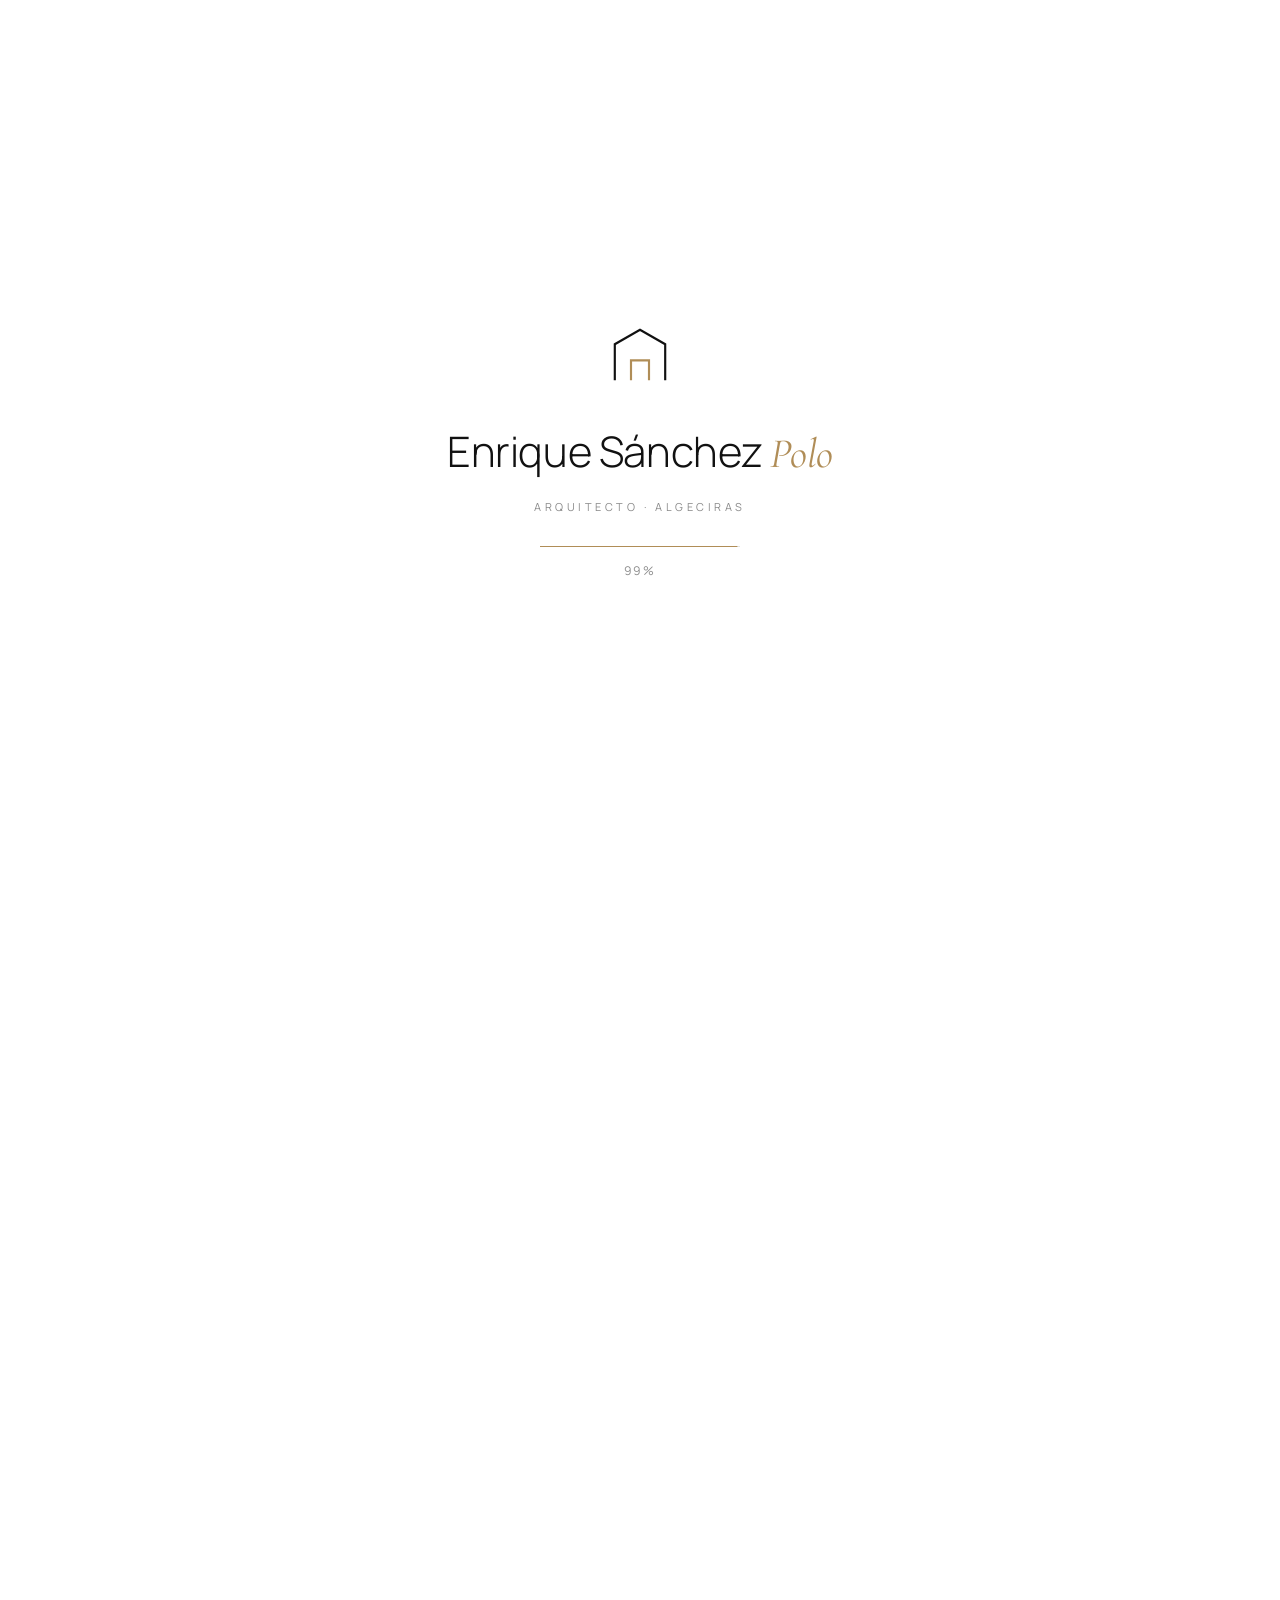
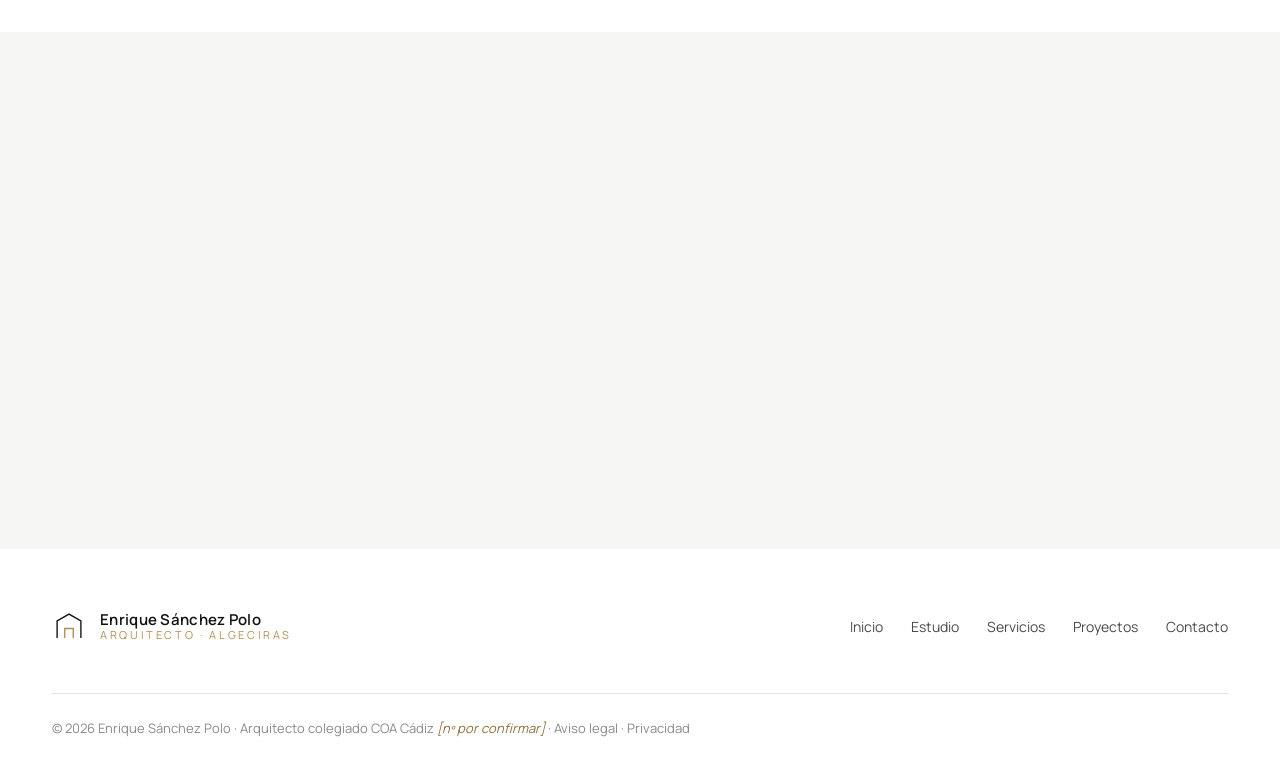
==== contacto.html @ ec6c27cf "Web multipágina con intro animada y edificio que se construye al hacer scroll - Cinco páginas (Inici" ====
<!doctype html>
<html lang="es">
<head>
  <meta charset="utf-8">
  <meta name="viewport" content="width=device-width, initial-scale=1">
  <title>Contacto · Enrique Sánchez Polo Arquitecto</title>
  <meta name="description" content="Contacta con el estudio de arquitectura de Enrique Sánchez Polo en Algeciras. Presupuesto sin compromiso.">
  <script>
    document.documentElement.classList.add('js');
    (function (r) {
      var seen = false;
      try { seen = !!sessionStorage.getItem('esp-intro'); } catch (e) {}
      r.classList.add(seen ? 'entering' : 'first-visit');
      setTimeout(function () { r.classList.remove('entering'); }, 2500);
    })(document.documentElement);
  </script>
  <link rel="preconnect" href="https://fonts.googleapis.com">
  <link rel="preconnect" href="https://fonts.gstatic.com" crossorigin>
  <link href="https://fonts.googleapis.com/css2?family=Manrope:wght@300;400;500;600&family=Cormorant+Garamond:ital,wght@0,400;0,500;1,400&display=swap" rel="stylesheet">
  <link rel="stylesheet" href="styles.css">
  <link rel="icon" href="data:image/svg+xml,%3Csvg xmlns='http://www.w3.org/2000/svg' viewBox='0 0 64 64'%3E%3Crect width='64' height='64' fill='%23fff'/%3E%3Cpath d='M14 50V22l18-10 18 10v28' fill='none' stroke='%23B08D57' stroke-width='3'/%3E%3Cpath d='M26 50V34h12v16' fill='none' stroke='%23111' stroke-width='3'/%3E%3C/svg%3E">
</head>
<body data-page="contacto">

  <!-- Animación de entrada (solo la primera visita) -->
  <div class="intro" aria-hidden="true">
    <div class="intro__panel intro__panel--a"></div>
    <div class="intro__panel intro__panel--b"></div>
    <div class="intro__content">
      <svg class="intro__logo" viewBox="0 0 40 40"><path d="M6 34V14L20 6l14 8v20" /><path class="g" d="M15 34V23h10v11" /></svg>
      <p class="intro__name"><span>Enrique</span> <span>Sánchez</span> <span>Polo</span></p>
      <p class="intro__role">Arquitecto · Algeciras</p>
      <div class="intro__bar"><span></span></div>
      <p class="intro__count"><span class="intro__num">0</span>%</p>
    </div>
  </div>

  <!-- Transición entre páginas -->
  <div class="curtain" aria-hidden="true"><span></span><span></span></div>
  <div class="progress" aria-hidden="true"><span></span></div>
  <div class="cursor" aria-hidden="true"></div>

  <header class="nav" id="top">
    <div class="nav__inner">
      <a href="index.html" class="brand" aria-label="Inicio">
        <span class="brand__mark" aria-hidden="true"><svg viewBox="0 0 40 40"><path d="M6 34V14L20 6l14 8v20" /><path class="g" d="M15 34V23h10v11" /></svg></span>
        <span class="brand__text"><strong>Enrique Sánchez Polo</strong><small>Arquitecto</small></span>
      </a>
      <button class="nav__toggle" aria-label="Abrir menú" aria-expanded="false"><span></span><span></span></button>
      <nav class="nav__links" aria-label="Principal">
        <a href="index.html">Inicio</a>
        <a href="estudio.html">Estudio</a>
        <div class="nav__item has-sub">
          <a href="servicios.html">Servicios <i class="chev" aria-hidden="true"></i></a>
          <div class="sub">
            <div class="sub__inner">
              <p class="sub__title">Servicios</p>
              <a href="servicios.html#edificacion">Proyectos de edificación</a>
              <a href="servicios.html#tasaciones">Tasaciones y valoraciones</a>
              <a href="servicios.html#electricas">Infraestructuras eléctricas</a>
              <a href="servicios.html#rehabilitacion">Rehabilitación y reforma</a>
              <a href="servicios.html#licencias">Licencias y legalizaciones</a>
              <a href="servicios.html#peritaciones">Peritaciones e informes</a>
              <a href="servicios.html#direccion">Dirección de obra</a>
              <a href="servicios.html#industrial">Naves industriales</a>
              <a href="servicios.html" class="sub__all">Ver los 12 servicios →</a>
            </div>
          </div>
        </div>
        <a href="proyectos.html">Proyectos</a>
        <a href="contacto.html" class="is-active" aria-current="page" data-btn>Contacto</a>
      </nav>
    </div>
  </header>

  <main>

    <section class="page-hero">
      <div class="container page-hero__grid">
        <div>
          <p class="crumbs reveal"><a href="index.html">Inicio</a> <span>/</span> Contacto</p>
          <p class="eyebrow reveal">04 — Contacto</p>
          <h1 data-split>Hablemos de <em class="gold">tu proyecto.</em></h1>
          <p class="lead reveal">Cuéntanos qué necesitas y te responderemos con una primera valoración sin compromiso.</p>
        </div>
        <div class="page-hero__art" aria-hidden="true" data-parallax="0.12">
          <svg viewBox="0 0 400 320" class="drawing"><g class="ink"><path class="draw" d="M60 90h280v180H60z"/><path class="draw" d="M60 90l140 100 140-100"/></g><g class="gold-line"><path class="draw" d="M40 300h320"/><circle class="draw" cx="330" cy="80" r="18"/></g></svg>
        </div>
      </div>
    </section>

    <section class="section">
      <div class="container contact">
        <div class="contact__info">
          <h2 data-split>Datos del estudio.</h2>
          <dl class="contact__list reveal">
            <div><dt>Estudio</dt><dd>Algeciras, Cádiz<br><span class="todo">[Dirección por confirmar]</span></dd></div>
            <div><dt>Teléfono</dt><dd><a href="tel:+34000000000" class="todo">[Teléfono por confirmar]</a></dd></div>
            <div><dt>Email</dt><dd><a href="mailto:info@enriquesanchezpolo.es" class="todo">[Email por confirmar]</a></dd></div>
            <div><dt>Horario</dt><dd>Lunes a viernes · 9:00 – 14:00 / 17:00 – 20:00</dd></div>
          </dl>
        </div>

        <form class="form reveal" id="contact-form" novalidate>
          <div class="form__row">
            <label>Nombre<input type="text" name="nombre" required autocomplete="name"></label>
            <label>Teléfono<input type="tel" name="telefono" autocomplete="tel"></label>
          </div>
          <label>Email<input type="email" name="email" required autocomplete="email"></label>
          <label>Tipo de servicio
            <select name="servicio">
              <option>Proyecto de edificación</option>
              <option>Tasación / valoración</option>
              <option>Infraestructura eléctrica</option>
              <option>Rehabilitación o reforma</option>
              <option>Licencia o legalización</option>
              <option>Peritación o informe</option>
              <option>Otro</option>
            </select>
          </label>
          <label>Mensaje<textarea name="mensaje" rows="5" required></textarea></label>
          <label class="check"><input type="checkbox" required> He leído y acepto la política de privacidad.</label>
          <button type="submit" class="btn magnetic">Enviar consulta</button>
          <p class="form__status" role="status" aria-live="polite"></p>
        </form>
      </div>
    </section>

    <section class="section section--grey" id="zona">
      <div class="container split">
        <div>
          <p class="eyebrow reveal">Zona de actuación</p>
          <h2 data-split>Desde Algeciras, para todo el Campo de Gibraltar.</h2>
          <p class="reveal muted">Y en el resto de la provincia de Cádiz y Andalucía bajo consulta.</p>
        </div>
        <ul class="towns">
          <li class="is-main reveal">Algeciras</li>
          <li class="reveal">La Línea de la Concepción</li>
          <li class="reveal">San Roque</li>
          <li class="reveal">Los Barrios</li>
          <li class="reveal">Tarifa</li>
          <li class="reveal">Jimena de la Frontera</li>
          <li class="reveal">Castellar de la Frontera</li>
          <li class="reveal">Sotogrande</li>
        </ul>
      </div>
    </section>

  </main>

  <footer class="footer">
    <div class="container footer__inner">
      <div class="brand brand--footer">
        <span class="brand__mark" aria-hidden="true"><svg viewBox="0 0 40 40"><path d="M6 34V14L20 6l14 8v20" /><path class="g" d="M15 34V23h10v11" /></svg></span>
        <span class="brand__text"><strong>Enrique Sánchez Polo</strong><small>Arquitecto · Algeciras</small></span>
      </div>
      <nav class="footer__links" aria-label="Pie">
        <a href="index.html">Inicio</a><a href="estudio.html">Estudio</a><a href="servicios.html">Servicios</a><a href="proyectos.html">Proyectos</a><a href="contacto.html">Contacto</a>
      </nav>
      <p class="footer__legal">© <span id="year"></span> Enrique Sánchez Polo · Arquitecto colegiado COA Cádiz <span class="todo">[nº por confirmar]</span> · <a href="#">Aviso legal</a> · <a href="#">Privacidad</a></p>
    </div>
  </footer>

  <script src="script.js"></script>
</body>
</html>
---- styles.css ----
:root {
  --bg: #ffffff;
  --bg-soft: #f6f6f4;
  --bg-dark: #121212;
  --ink: #111111;
  --ink-2: #4a4a4a;
  --ink-3: #8a8a8a;
  --line: #e4e4e1;
  --gold: #b08d57;
  --gold-2: #c9a96e;
  --gold-dark: #8f6f3e;
  --radius: 2px;
  --sans: "Manrope", system-ui, -apple-system, "Segoe UI", sans-serif;
  --serif: "Cormorant Garamond", Georgia, serif;
  --max: 1240px;
  --ease: cubic-bezier(.2, .7, .2, 1);
}

*, *::before, *::after { box-sizing: border-box; }
html { scroll-behavior: smooth; scroll-padding-top: 84px; }
body {
  margin: 0;
  background: var(--bg);
  color: var(--ink);
  font-family: var(--sans);
  font-weight: 400;
  font-size: 17px;
  line-height: 1.65;
  -webkit-font-smoothing: antialiased;
  overflow-x: hidden;
}
img, svg { display: block; max-width: 100%; }
a { color: inherit; text-decoration: none; }
h1, h2, h3 { margin: 0; font-weight: 300; letter-spacing: -0.02em; line-height: 1.1; }
p { margin: 0 0 1.1em; }

.container { width: 100%; max-width: var(--max); margin: 0 auto; padding: 0 32px; }
.gold { color: var(--gold); }
.muted { color: var(--ink-2); }
.todo { color: var(--gold-dark); font-style: italic; }

.eyebrow {
  font-size: 12px;
  letter-spacing: 0.22em;
  text-transform: uppercase;
  color: var(--gold);
  font-weight: 600;
  margin-bottom: 22px;
  display: flex;
  align-items: center;
  gap: 14px;
}
.eyebrow::before { content: ""; width: 32px; height: 1px; background: var(--gold); }

/* Botones */
.btn {
  display: inline-flex; align-items: center; justify-content: center;
  padding: 16px 30px;
  background: var(--ink); color: #fff;
  border: 1px solid var(--ink);
  font: 500 14px/1 var(--sans); letter-spacing: 0.08em; text-transform: uppercase;
  border-radius: var(--radius);
  cursor: pointer;
  transition: background .3s var(--ease), color .3s var(--ease), border-color .3s var(--ease);
}
.btn:hover { background: var(--gold); border-color: var(--gold); }
.btn--small { padding: 11px 20px; font-size: 12px; }
.link-arrow { font-weight: 500; font-size: 15px; border-bottom: 1px solid var(--gold); padding-bottom: 4px; transition: color .3s; }
.link-arrow:hover { color: var(--gold); }
.link-arrow span { display: inline-block; transition: transform .3s var(--ease); }
.link-arrow:hover span { transform: translateX(4px); }

/* Navegación */
.nav {
  position: fixed; inset: 0 0 auto 0; z-index: 50;
  background: rgba(255,255,255,.86);
  backdrop-filter: saturate(1.4) blur(14px);
  -webkit-backdrop-filter: saturate(1.4) blur(14px);
  border-bottom: 1px solid transparent;
  transition: border-color .3s;
}
.nav.is-scrolled { border-bottom-color: var(--line); }
.nav__inner { max-width: var(--max); margin: 0 auto; padding: 0 32px; height: 76px; display: flex; align-items: center; justify-content: space-between; }
.brand { display: flex; align-items: center; gap: 14px; }
.brand__mark svg { width: 34px; height: 34px; fill: none; stroke: var(--ink); stroke-width: 1.6; }
.brand__mark .g { stroke: var(--gold); }
.brand__text { display: flex; flex-direction: column; line-height: 1.15; }
.brand__text strong { font-weight: 600; font-size: 15px; letter-spacing: 0.02em; }
.brand__text small { font-size: 11px; letter-spacing: 0.24em; text-transform: uppercase; color: var(--gold); }
.nav__links { display: flex; align-items: center; gap: 34px; font-size: 14px; font-weight: 500; }
.nav__links a:not(.btn) { color: var(--ink-2); position: relative; transition: color .3s; }
.nav__links a:not(.btn)::after { content: ""; position: absolute; left: 0; bottom: -6px; width: 0; height: 1px; background: var(--gold); transition: width .3s var(--ease); }
.nav__links a:not(.btn):hover { color: var(--ink); }
.nav__links a:not(.btn):hover::after { width: 100%; }
.nav__toggle { display: none; background: none; border: 0; width: 40px; height: 40px; cursor: pointer; position: relative; }
.nav__toggle span { position: absolute; left: 9px; right: 9px; height: 1.5px; background: var(--ink); transition: transform .3s var(--ease), top .3s; }
.nav__toggle span:first-child { top: 15px; }
.nav__toggle span:last-child { top: 24px; }
.nav.is-open .nav__toggle span:first-child { top: 20px; transform: rotate(45deg); }
.nav.is-open .nav__toggle span:last-child { top: 20px; transform: rotate(-45deg); }

/* Hero */
.hero { padding: 150px 0 40px; position: relative; }
.hero::before {
  content: ""; position: absolute; top: 0; right: 0; bottom: 210px; width: 42%;
  background: var(--bg-soft); z-index: -1;
}
.hero__grid { display: grid; grid-template-columns: 1.1fr 1fr; gap: 60px; align-items: center; }
.hero h1 { font-size: clamp(42px, 6vw, 82px); font-weight: 300; margin-bottom: 30px; }
.hero h1 .gold, .page-hero h1 .gold { font-family: var(--serif); font-style: italic; font-weight: 400; letter-spacing: -0.01em; }
.lead { font-size: 19px; color: var(--ink-2); max-width: 540px; margin-bottom: 40px; }
.hero__cta { display: flex; align-items: center; gap: 32px; flex-wrap: wrap; }

.drawing { width: 100%; height: auto; }
.drawing .grid-lines path { stroke: var(--line); stroke-width: 1; fill: none; }
.drawing .ink path { stroke: var(--ink); stroke-width: 1.4; fill: none; }
.drawing .gold-line path, .drawing .gold-line circle { stroke: var(--gold); stroke-width: 2; fill: none; }
.drawing .dim path { stroke: var(--ink-3); stroke-width: 1; fill: none; }
.drawing .dim text { font: 500 12px var(--sans); fill: var(--ink-3); letter-spacing: .14em; text-transform: uppercase; }
.drawing .draw { stroke-dasharray: 1600; stroke-dashoffset: 1600; animation: draw 2.6s var(--ease) forwards; }
.drawing .gold-line .draw { animation-delay: 1.1s; }
@keyframes draw { to { stroke-dashoffset: 0; } }

.stats { list-style: none; margin: 90px 0 0; padding: 40px 0 0; border-top: 1px solid var(--line); display: grid; grid-template-columns: repeat(4, 1fr); gap: 30px; }
.stats li { display: flex; flex-direction: column; gap: 8px; }
.stats strong { font-size: clamp(30px, 3.4vw, 46px); font-weight: 300; line-height: 1; letter-spacing: -0.02em; }
.stats strong .gold { font-size: inherit; color: var(--gold); }
.stats li > span { font-size: 13px; color: var(--ink-3); letter-spacing: 0.04em; }

/* Secciones */
.section { padding: 130px 0; }
.section--grey { background: var(--bg-soft); }
.section--dark { background: var(--bg-dark); color: #f2f2f2; }
.section--dark .steps p { color: #a8a8a8; }
.section h2 { font-size: clamp(32px, 4vw, 54px); max-width: 760px; }
.section__head { margin-bottom: 70px; }
.section__head--row { display: flex; align-items: flex-end; justify-content: space-between; gap: 40px; flex-wrap: wrap; }
.section__intro { margin-top: 24px; color: var(--ink-2); max-width: 560px; }

.split { display: grid; grid-template-columns: 1fr 1.15fr; gap: 80px; }
.split__body p { color: var(--ink-2); font-size: 18px; }
.split__body strong { color: var(--ink); font-weight: 600; }
.values { display: grid; grid-template-columns: 1fr 1fr; gap: 18px 30px; margin-top: 40px; padding-top: 30px; border-top: 1px solid var(--line); font-weight: 500; }

/* Servicios */
.services { display: grid; grid-template-columns: repeat(3, 1fr); border-top: 1px solid var(--line); border-left: 1px solid var(--line); }
.service {
  padding: 42px 36px 46px;
  background: var(--bg);
  border-right: 1px solid var(--line); border-bottom: 1px solid var(--line);
  position: relative;
  transition: background .4s var(--ease);
}
.service::before { content: ""; position: absolute; left: 0; top: 0; height: 2px; width: 0; background: var(--gold); transition: width .5s var(--ease); }
.service:hover::before { width: 100%; }
.service:hover { background: #fcfbf8; }
.service__num { font-family: var(--serif); font-size: 22px; color: var(--gold); font-style: italic; }
.service h3 { font-size: 23px; font-weight: 500; margin: 18px 0 14px; letter-spacing: -0.01em; }
.service p { color: var(--ink-2); font-size: 15.5px; margin: 0; }
.service--featured h3::after { content: "Especialidad"; display: inline-block; margin-left: 10px; vertical-align: middle; font: 600 10px var(--sans); letter-spacing: .18em; text-transform: uppercase; color: var(--gold); border: 1px solid var(--gold); padding: 4px 8px; }

/* Tipologías */
.filters { display: flex; gap: 6px; flex-wrap: wrap; }
.filter { background: none; border: 1px solid var(--line); padding: 10px 18px; font: 500 13px var(--sans); color: var(--ink-2); cursor: pointer; border-radius: 40px; transition: all .3s var(--ease); }
.filter:hover { border-color: var(--ink); color: var(--ink); }
.filter.is-active { background: var(--ink); color: #fff; border-color: var(--ink); }
.projects { display: grid; grid-template-columns: repeat(3, 1fr); gap: 50px 36px; }
.project { transition: opacity .4s, transform .4s var(--ease); }
.project.is-hidden { display: none; }
.project__img { background: var(--bg-soft); aspect-ratio: 10 / 7; margin-bottom: 22px; overflow: hidden; display: flex; align-items: center; justify-content: center; position: relative; }
.project__img svg { width: 82%; transition: transform .7s var(--ease); }
.project:hover .project__img svg { transform: scale(1.05); }
.project__img .ink { stroke: var(--ink); stroke-width: 1.4; fill: none; }
.project__img .gold-stroke { stroke: var(--gold); stroke-width: 2; fill: none; }
.project__meta { display: flex; gap: 14px; font-size: 11px; letter-spacing: .18em; text-transform: uppercase; color: var(--gold); font-weight: 600; margin-bottom: 10px; }
.project__meta span + span { color: var(--ink-3); }
.project h3 { font-size: 22px; font-weight: 500; margin-bottom: 10px; letter-spacing: -0.01em; }
.project p { color: var(--ink-2); font-size: 15.5px; margin: 0; }

/* Método */
.section--dark h2 { color: #fff; }
.steps { list-style: none; padding: 0; margin: 0; display: grid; grid-template-columns: repeat(4, 1fr); gap: 40px; }
.steps li { border-top: 1px solid #333; padding-top: 30px; }
.steps__n { font-family: var(--serif); font-style: italic; font-size: 44px; color: var(--gold-2); line-height: 1; display: block; margin-bottom: 26px; }
.steps h3 { font-size: 21px; font-weight: 500; margin-bottom: 14px; }
.steps p { font-size: 15px; margin: 0; }

/* Clientes */
.clients { list-style: none; padding: 0; margin: 0; display: grid; grid-template-columns: 1fr 1fr; gap: 0 40px; }
.clients li { padding: 26px 0; border-bottom: 1px solid var(--line); }
.clients h3 { font-size: 18px; font-weight: 600; margin-bottom: 6px; letter-spacing: 0; }
.clients p { margin: 0; color: var(--ink-2); font-size: 15px; }

/* Zona */
.towns { list-style: none; padding: 0; margin: 0; display: flex; flex-wrap: wrap; gap: 12px; align-content: flex-start; }
.towns li { padding: 14px 22px; background: var(--bg); border: 1px solid var(--line); font-weight: 500; font-size: 15px; }
.towns .is-main { background: var(--ink); color: #fff; border-color: var(--ink); position: relative; }
.towns .is-main::after { content: ""; display: inline-block; width: 6px; height: 6px; border-radius: 50%; background: var(--gold); margin-left: 10px; vertical-align: middle; }

/* Contacto */
.contact { display: grid; grid-template-columns: 1fr 1.1fr; gap: 90px; }
.contact__list { margin: 50px 0 0; }
.contact__list div { display: grid; grid-template-columns: 110px 1fr; padding: 18px 0; border-bottom: 1px solid var(--line); }
.contact__list dt { font-size: 12px; letter-spacing: .18em; text-transform: uppercase; color: var(--gold); font-weight: 600; padding-top: 3px; }
.contact__list dd { margin: 0; color: var(--ink); }
.contact__list a:hover { color: var(--gold); }

.form { display: flex; flex-direction: column; gap: 22px; padding: 50px; background: var(--bg-soft); }
.form__row { display: grid; grid-template-columns: 1fr 1fr; gap: 22px; }
.form label { display: flex; flex-direction: column; gap: 8px; font-size: 12px; letter-spacing: .14em; text-transform: uppercase; color: var(--ink-2); font-weight: 600; }
.form input, .form select, .form textarea {
  font: 400 16px var(--sans); color: var(--ink); letter-spacing: 0; text-transform: none;
  background: var(--bg); border: 1px solid var(--line); border-radius: var(--radius);
  padding: 14px 16px; outline: none; transition: border-color .3s;
  width: 100%;
}
.form textarea { resize: vertical; }
.form input:focus, .form select:focus, .form textarea:focus { border-color: var(--gold); }
.form .check { flex-direction: row; align-items: center; gap: 10px; text-transform: none; letter-spacing: 0; font-weight: 400; font-size: 14px; }
.form .check input { width: 18px; height: 18px; accent-color: var(--gold); }
.form .btn { align-self: flex-start; }
.form__status { margin: 0; font-size: 14px; color: var(--gold-dark); min-height: 1.4em; }

/* Footer */
.footer { border-top: 1px solid var(--line); padding: 60px 0 40px; }
.footer__inner { display: grid; grid-template-columns: 1fr auto; gap: 30px; align-items: center; }
.footer__links { display: flex; gap: 28px; font-size: 14px; color: var(--ink-2); }
.footer__links a:hover { color: var(--gold); }
.footer__legal { grid-column: 1 / -1; margin: 20px 0 0; padding-top: 24px; border-top: 1px solid var(--line); font-size: 13px; color: var(--ink-3); }
.footer__legal a:hover { color: var(--gold); }

/* Animación de entrada */
.js .reveal { opacity: 0; transform: translateY(24px); transition: opacity .9s var(--ease), transform .9s var(--ease); }
.js .reveal.is-visible { opacity: 1; transform: none; }
@media (prefers-reduced-motion: reduce) {
  .js .reveal { opacity: 1; transform: none; transition: none; }
  .drawing .draw { animation: none; stroke-dashoffset: 0; }
  html { scroll-behavior: auto; }
}

/* Responsive */
@media (max-width: 1024px) {
  .services, .projects { grid-template-columns: repeat(2, 1fr); }
  .steps { grid-template-columns: repeat(2, 1fr); }
  .split, .contact { grid-template-columns: 1fr; gap: 50px; }
}
@media (max-width: 860px) {
  .nav__toggle { display: block; }
  .nav__links {
    position: fixed; top: 76px; left: 0; right: 0;
    flex-direction: column; align-items: flex-start; gap: 0;
    background: #fff; border-bottom: 1px solid var(--line);
    padding: 10px 32px 30px;
    transform: translateY(-12px); opacity: 0; pointer-events: none;
    transition: opacity .3s, transform .3s var(--ease);
  }
  .nav.is-open .nav__links { opacity: 1; transform: none; pointer-events: auto; }
  .nav__links a:not(.btn) { padding: 14px 0; width: 100%; border-bottom: 1px solid var(--line); font-size: 16px; }
  .nav__links .btn { margin-top: 20px; }
  .hero { padding-top: 120px; }
  .hero::before { display: none; }
  .hero__grid { grid-template-columns: 1fr; gap: 40px; }
  .hero__art { max-width: 460px; }
  .stats { grid-template-columns: repeat(2, 1fr); margin-top: 60px; }
}
@media (max-width: 600px) {
  body { font-size: 16px; }
  .container, .nav__inner { padding: 0 16px; }
  .section { padding: 90px 0; }
  .services, .projects, .steps, .clients { grid-template-columns: 1fr; }
  .form { padding: 28px 20px; }
  .form__row { grid-template-columns: 1fr; }
  .values { grid-template-columns: 1fr; }
  .footer__inner { grid-template-columns: 1fr; }
  .footer__links { flex-wrap: wrap; gap: 18px; }
  .contact__list div { grid-template-columns: 1fr; gap: 4px; }
  .service--featured h3::after { display: table; margin: 10px 0 0; }
}
.stats .stats__text { font-size: clamp(22px, 2vw, 28px); line-height: 1.15; padding-top: 6px; }

/* =========================================================
   EFECTOS Y PÁGINAS (v2)
   ========================================================= */
.serif { font-family: var(--serif); font-style: italic; font-weight: 400; }
h1 em, h2 em { font-style: italic; }

/* Navegación: estado activo, botón y submenú */
.nav__links a.is-active:not([data-btn]) { color: var(--ink); }
.nav__links a.is-active:not([data-btn])::after { width: 100%; }
.nav__links a[data-btn] {
  padding: 11px 20px; background: var(--ink); color: #fff; font-size: 12px; letter-spacing: .08em; text-transform: uppercase;
  border-radius: var(--radius); transition: background .3s var(--ease);
}
.nav__links a[data-btn]::after { display: none; }
.nav__links a[data-btn]:hover, .nav__links a[data-btn].is-active { background: var(--gold); color: #fff; }
.nav__item { position: relative; }
.chev { display: inline-block; width: 6px; height: 6px; border-right: 1.5px solid currentColor; border-bottom: 1.5px solid currentColor; transform: translateY(-3px) rotate(45deg); margin-left: 6px; transition: transform .3s var(--ease); }
.has-sub:hover .chev, .has-sub:focus-within .chev { transform: translateY(0) rotate(225deg); }
.sub { position: absolute; top: 100%; left: 50%; padding-top: 22px; transform: translate(-50%, 10px); opacity: 0; visibility: hidden; transition: opacity .3s, transform .4s var(--ease), visibility .3s; }
.has-sub:hover .sub, .has-sub:focus-within .sub { opacity: 1; visibility: visible; transform: translate(-50%, 0); }
.sub__inner { background: #fff; border: 1px solid var(--line); box-shadow: 0 24px 60px rgba(17,17,17,.08); padding: 22px 26px; min-width: 300px; display: flex; flex-direction: column; }
.sub__title { font-size: 11px; letter-spacing: .22em; text-transform: uppercase; color: var(--gold); font-weight: 600; margin: 0 0 8px; }
.nav__links .sub a { padding: 9px 0; font-size: 14px; color: var(--ink-2); border-bottom: 1px solid var(--line); transition: color .25s, padding-left .3s var(--ease); }
.nav__links .sub a::after { display: none; }
.nav__links .sub a:hover { color: var(--ink); padding-left: 8px; }
.nav__links .sub a.sub__all { border: 0; color: var(--gold); font-weight: 600; margin-top: 6px; }

/* Barra de progreso de lectura */
.progress { position: fixed; top: 0; left: 0; right: 0; height: 2px; z-index: 60; pointer-events: none; }
.progress span { display: block; height: 100%; width: 100%; background: linear-gradient(90deg, var(--gold-dark), var(--gold-2)); transform-origin: 0 50%; transform: scaleX(0); }

/* Intro (primera visita) */
.intro { display: none; }
.js.first-visit .intro { display: flex; position: fixed; inset: 0; z-index: 100; align-items: center; justify-content: center; }
.intro__panel { position: absolute; left: 0; right: 0; height: 50.5%; background: #fff; transition: transform 1s cubic-bezier(.77,0,.18,1); }
.intro__panel--a { top: 0; }
.intro__panel--b { bottom: 0; border-top: 1px solid transparent; }
.intro__content { position: relative; text-align: center; transition: opacity .5s, transform .8s var(--ease); }
.intro__logo { width: 72px; height: 72px; margin: 0 auto 26px; fill: none; stroke: var(--ink); stroke-width: 1.2; }
.intro__logo path { stroke-dasharray: 120; stroke-dashoffset: 120; animation: draw 1.4s var(--ease) .1s forwards; }
.intro__logo .g { stroke: var(--gold); animation-delay: .7s; }
.intro__name { margin: 0; font-size: clamp(26px, 4vw, 42px); font-weight: 300; letter-spacing: -.01em; overflow: hidden; }
.intro__name span { display: inline-block; transform: translateY(110%); animation: rise .9s var(--ease) forwards; }
.intro__name span:nth-child(2) { animation-delay: .12s; }
.intro__name span:nth-child(3) { animation-delay: .24s; color: var(--gold); font-family: var(--serif); font-style: italic; font-weight: 400; }
.intro__role { margin: 10px 0 30px; font-size: 11px; letter-spacing: .32em; text-transform: uppercase; color: var(--ink-3); opacity: 0; animation: fade .8s .6s forwards; }
.intro__bar { width: 200px; height: 1px; background: var(--line); margin: 0 auto; overflow: hidden; }
.intro__bar span { display: block; height: 100%; background: var(--gold); transform-origin: 0 50%; transform: scaleX(0); }
.intro__count { margin: 14px 0 0; font-size: 12px; letter-spacing: .2em; color: var(--ink-3); font-variant-numeric: tabular-nums; }
.intro.is-done .intro__content { opacity: 0; transform: translateY(-20px); }
.intro.is-done .intro__panel--a { transform: translateY(-100%); }
.intro.is-done .intro__panel--b { transform: translateY(100%); }
.intro.is-gone { display: none !important; }
@keyframes rise { to { transform: none; } }
@keyframes fade { to { opacity: 1; } }

/* Mientras está la intro, el contenido espera */
.js.first-visit body:not(.intro-finished) .hero .drawing .draw { animation-play-state: paused; }

/* Cortina entre páginas */
.curtain { position: fixed; inset: 0; z-index: 90; pointer-events: none; display: flex; }
.curtain span { flex: 1; background: var(--ink); transform: scaleY(0); transform-origin: 50% 100%; transition: transform .6s cubic-bezier(.77,0,.18,1); }
.curtain span:last-child { background: var(--gold); transition-delay: .06s; }
body.is-leaving .curtain span { transform: scaleY(1); transform-origin: 50% 100%; }
.curtain.out span { transform-origin: 50% 0; }
html.entering .curtain span { transform: scaleY(1); transition: none; }

/* Cursor personalizado */
.cursor { display: none; }
@media (hover: hover) and (pointer: fine) {
  .cursor { display: block; position: fixed; top: 0; left: 0; width: 34px; height: 34px; margin: -17px 0 0 -17px; border: 1px solid var(--gold); border-radius: 50%; pointer-events: none; z-index: 80; opacity: 0; transition: width .3s var(--ease), height .3s var(--ease), margin .3s var(--ease), background .3s, opacity .3s; }
  .cursor.is-on { opacity: 1; }
  .cursor.is-hover { width: 64px; height: 64px; margin: -32px 0 0 -32px; background: rgba(176,141,87,.12); }
}

/* Texto que aparece palabra a palabra */
.js [data-split] .w { display: inline-block; overflow: hidden; vertical-align: top; padding-bottom: .08em; margin-bottom: -.08em; }
.js [data-split] .w > span { display: inline-block; transform: translateY(105%); transition: transform 1s var(--ease); transition-delay: calc(var(--i) * 55ms); }
.js [data-split].is-visible .w > span { transform: none; }

/* Hero */
.hero { min-height: 100vh; }
.hero .drawing .sun { transform-origin: 460px 70px; animation: draw 2.6s var(--ease) 1.1s forwards, pulse 4s ease-in-out 3.5s infinite; }
@keyframes pulse { 50% { transform: scale(1.12); } }
.scroll-cue { position: absolute; left: 50%; bottom: 26px; width: 22px; height: 36px; border: 1px solid var(--ink-3); border-radius: 12px; transform: translateX(-50%); }
.scroll-cue span { position: absolute; left: 50%; top: 7px; width: 2px; height: 7px; margin-left: -1px; background: var(--gold); border-radius: 2px; animation: cue 1.8s ease-in-out infinite; }
@keyframes cue { 0% { opacity: 0; transform: translateY(0); } 30% { opacity: 1; } 100% { opacity: 0; transform: translateY(12px); } }

/* Cinta de servicios en movimiento */
.marquee { border-top: 1px solid var(--line); border-bottom: 1px solid var(--line); overflow: hidden; padding: 26px 0; background: #fff; }
.marquee__track { display: flex; width: max-content; animation: marquee 40s linear infinite; }
.marquee:hover .marquee__track { animation-play-state: paused; }
.marquee span { font-size: clamp(22px, 2.6vw, 36px); font-weight: 300; letter-spacing: -.01em; white-space: nowrap; padding: 0 34px; color: var(--ink); }
.marquee span:nth-of-type(even) { font-family: var(--serif); font-style: italic; color: var(--gold); }
.marquee i { font-style: normal; color: var(--gold); font-size: 14px; align-self: center; }
@keyframes marquee { to { transform: translateX(-50%); } }

/* Cabecera de páginas interiores */
.page-hero { padding: 160px 0 90px; background: linear-gradient(180deg, #fff 0%, var(--bg-soft) 100%); border-bottom: 1px solid var(--line); overflow: hidden; }
.page-hero__grid { display: grid; grid-template-columns: 1.3fr 1fr; gap: 60px; align-items: center; }
.page-hero h1 { font-size: clamp(38px, 5.2vw, 72px); margin-bottom: 28px; }
.page-hero .lead { margin-bottom: 0; }
.page-hero__art .ink path, .page-hero__art .ink circle { stroke: var(--ink); stroke-width: 1.4; fill: none; }
.crumbs { font-size: 13px; color: var(--ink-3); margin-bottom: 30px; }
.crumbs a:hover { color: var(--gold); }
.crumbs span { margin: 0 8px; color: var(--gold); }

/* Pestañas de servicios */
.chips { position: sticky; top: 76px; z-index: 40; background: rgba(255,255,255,.92); backdrop-filter: blur(10px); -webkit-backdrop-filter: blur(10px); border-bottom: 1px solid var(--line); }
.chips__inner { display: flex; gap: 8px; overflow-x: auto; padding-top: 14px; padding-bottom: 14px; scrollbar-width: none; }
.chips__inner::-webkit-scrollbar { display: none; }
.chips a { flex: none; padding: 8px 16px; border: 1px solid var(--line); border-radius: 40px; font-size: 13px; font-weight: 500; color: var(--ink-2); transition: all .3s var(--ease); }
.chips a:hover, .chips a.is-active { background: var(--ink); border-color: var(--ink); color: #fff; }
.services--detailed .service { scroll-margin-top: 160px; }
.service__list { list-style: none; padding: 20px 0 0; margin: 20px 0 0; border-top: 1px solid var(--line); }
.service__list li { font-size: 14px; color: var(--ink); padding: 5px 0 5px 20px; position: relative; }
.service__list li::before { content: ""; position: absolute; left: 0; top: 50%; width: 10px; height: 1px; background: var(--gold); }
.service:target { background: #fcfbf8; }
.service:target::before { width: 100%; }

/* Efecto 3D en tarjetas */
.tilt { transform-style: preserve-3d; will-change: transform; }
.js .reveal.tilt.is-visible { transition: transform .25s ease-out, opacity .9s var(--ease), background .4s var(--ease); }

/* Proyectos */
.project__more { position: absolute; left: 20px; bottom: 18px; font-size: 12px; letter-spacing: .14em; text-transform: uppercase; font-weight: 600; color: var(--gold); opacity: 0; transform: translateY(8px); transition: all .4s var(--ease); }
.project:hover .project__more { opacity: 1; transform: none; }
.project__img::after { content: ""; position: absolute; inset: 0; border: 1px solid var(--gold); opacity: 0; transform: scale(.96); transition: all .5s var(--ease); }
.project:hover .project__img::after { opacity: 1; transform: scale(1); }
.project.is-hidden { display: none; }
.project.is-in { animation: popIn .6s var(--ease); }
@keyframes popIn { from { opacity: 0; transform: translateY(20px) scale(.98); } }

/* Pilares (Estudio) */
.pillars { display: grid; grid-template-columns: repeat(4, 1fr); gap: 24px; }
.pillar { background: #fff; padding: 40px 30px; border: 1px solid var(--line); transition: transform .5s var(--ease), box-shadow .5s var(--ease); }
.pillar:hover { transform: translateY(-6px); box-shadow: 0 24px 50px rgba(17,17,17,.06); }
.pillar__icon svg { width: 48px; height: 48px; fill: none; stroke: var(--ink); stroke-width: 1.4; margin-bottom: 26px; }
.pillar__icon .g { stroke: var(--gold); }
.pillar h3 { font-size: 20px; font-weight: 500; margin-bottom: 12px; }
.pillar p { margin: 0; color: var(--ink-2); font-size: 15px; }

/* ===== Edificio que se construye con el scroll ===== */
.build { position: relative; height: 420vh; background: var(--bg-soft); border-top: 1px solid var(--line); border-bottom: 1px solid var(--line); }
.build__sticky { position: sticky; top: 0; height: 100vh; display: flex; align-items: center; overflow: hidden; padding-top: 60px; }
.build__grid { display: grid; grid-template-columns: 1fr 1.15fr; gap: 60px; align-items: center; }
.build h2 { font-size: clamp(32px, 3.6vw, 50px); margin-bottom: 36px; }
.build__phases { list-style: none; padding: 0; margin: 0 0 30px; }
.build__phases li { display: flex; gap: 18px; padding: 14px 0; border-top: 1px solid var(--line); opacity: .35; transition: opacity .5s var(--ease); }
.build__phases li > span { font-family: var(--serif); font-style: italic; color: var(--gold); font-size: 20px; width: 28px; flex: none; }
.build__phases h3 { font-size: 18px; font-weight: 500; margin-bottom: 2px; }
.build__phases p { margin: 0; font-size: 14px; color: var(--ink-2); max-height: 0; overflow: hidden; transition: max-height .5s var(--ease); }
.build__phases li.is-done { opacity: .7; }
.build__phases li.is-active { opacity: 1; }
.build__phases li.is-active p { max-height: 3em; }
.build__meter { display: flex; align-items: baseline; gap: 8px; flex-wrap: wrap; }
.build__pct { font-size: 48px; font-weight: 300; line-height: 1; font-variant-numeric: tabular-nums; min-width: 2.2ch; }
.build__meter small { font-size: 12px; letter-spacing: .18em; text-transform: uppercase; color: var(--ink-3); }
.build__bar { flex-basis: 100%; height: 2px; background: var(--line); margin-top: 14px; }
.build__bar i { display: block; height: 100%; background: var(--gold); transform-origin: 0 50%; transform: scaleX(0); }
.build__now { display: none; }
.build__svg { width: 100%; max-height: 76vh; }
.build__svg .b-grid path { stroke: #e7e6e2; stroke-width: 1; fill: none; }
.build__svg .b-ink { stroke: var(--ink); stroke-width: 1.6; fill: none; }
.build__svg .b-gold { stroke: var(--gold); stroke-width: 2; fill: none; }
.build__svg .b-dim { stroke: var(--ink-3); stroke-width: 1; fill: none; }
.build__svg .b-win { transition: fill .8s var(--ease); fill: transparent; }
.build__svg.is-lit .b-win[d^="M135"], .build__svg.is-lit .b-win[d^="M255"], .build__svg.is-lit .b-win[d^="M375"] { fill: rgba(201,169,110,.28); }
.build__svg .b-crane { transition: opacity .8s; }
.build__svg.is-lit .b-crane { opacity: 0; }
.build__label, .build__svg .b-label { font: 600 12px var(--sans); letter-spacing: .2em; text-transform: uppercase; fill: var(--gold); opacity: 0; transition: opacity .6s; }
.build__svg.is-lit .b-label { opacity: 1; }

/* Banda final con llamada a la acción */
.cta-band { background: var(--bg-dark); color: #fff; padding: 110px 0; position: relative; overflow: hidden; }
.cta-band::before { content: ""; position: absolute; right: -120px; top: -120px; width: 420px; height: 420px; border: 1px solid rgba(201,169,110,.35); border-radius: 50%; }
.cta-band::after { content: ""; position: absolute; right: -40px; top: -40px; width: 260px; height: 260px; border: 1px solid rgba(201,169,110,.2); border-radius: 50%; }
.cta-band__inner { display: flex; align-items: center; justify-content: space-between; gap: 40px; flex-wrap: wrap; position: relative; z-index: 1; }
.cta-band h2 { font-size: clamp(32px, 4.4vw, 60px); max-width: 760px; }
.btn--gold { background: var(--gold); border-color: var(--gold); }
.btn--gold:hover { background: #fff; border-color: #fff; color: var(--ink); }
.magnetic { transition: transform .3s var(--ease), background .3s var(--ease), color .3s var(--ease), border-color .3s var(--ease); }
.footer { border-top: 0; }

@media (prefers-reduced-motion: reduce) {
  .marquee__track, .scroll-cue span, .hero .drawing .sun { animation: none; }
  .js [data-split] .w > span { transform: none; transition: none; }
  .intro, .curtain, .cursor { display: none !important; }
}

@media (max-width: 1024px) {
  .pillars { grid-template-columns: repeat(2, 1fr); }
  .page-hero__grid { grid-template-columns: 1fr; }
  .page-hero__art { max-width: 380px; }
}
@media (max-width: 860px) {
  .sub { position: static; transform: none; opacity: 1; visibility: visible; padding: 0 0 6px 16px; width: 100%; }
  .has-sub:hover .sub, .has-sub:focus-within .sub { transform: none; }
  .sub__inner { border: 0; box-shadow: none; padding: 0; min-width: 0; }
  .sub__title { display: none; }
  .nav__item { width: 100%; }
  .nav__links .sub a { font-size: 14px; padding: 9px 0; }
  .chev { display: none; }
  .nav__links { max-height: calc(100vh - 76px); overflow-y: auto; }
  .nav__links a[data-btn] { margin-top: 20px; width: auto; border-bottom: 0; padding: 12px 22px; }
  .build { height: 380vh; }
  .build__sticky { padding-top: 76px; align-items: flex-start; }
  .build__grid { grid-template-columns: 1fr; gap: 10px; }
  .build h2 { font-size: 28px; margin-bottom: 14px; }
  .build .eyebrow { margin-bottom: 12px; }
  .build__phases { display: none; }
  .build__now { display: block; margin: 0 0 8px; color: var(--gold); font-weight: 600; font-size: 15px; }
  .build__meter { margin-bottom: 4px; }
  .build__pct { font-size: 34px; }
  .build__svg { max-height: 58vh; }
  .scroll-cue { display: none; }
  .hero { min-height: 0; }
}
@media (max-width: 600px) {
  .pillars { grid-template-columns: 1fr; }
  .page-hero { padding: 120px 0 60px; }
  .cta-band { padding: 80px 0; }
  .chips { top: 76px; }
}
.section--dark + .cta-band { border-top: 1px solid #2a2a2a; }
@media (max-width: 860px) {
  .nav__links a:not([data-btn])::after { display: none; }
  .nav__links a.is-active:not([data-btn]) { color: var(--gold); }
}
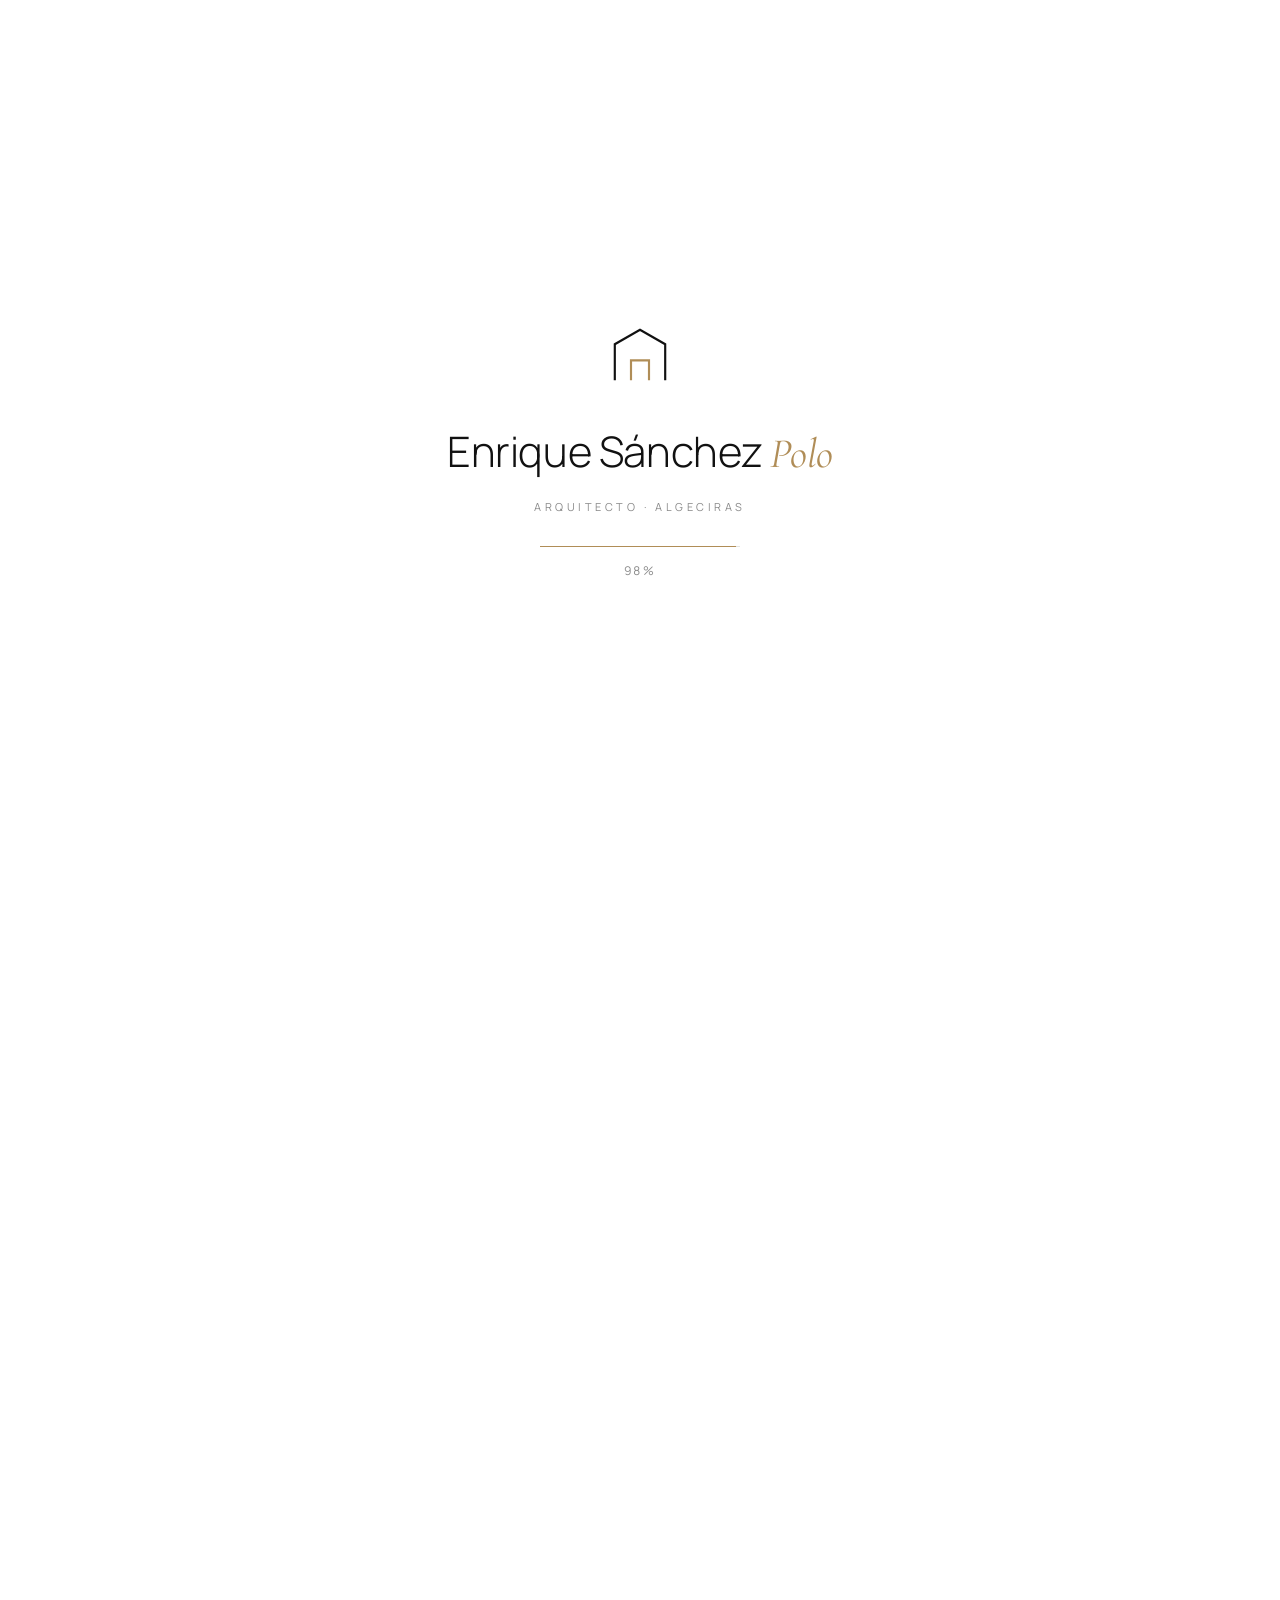
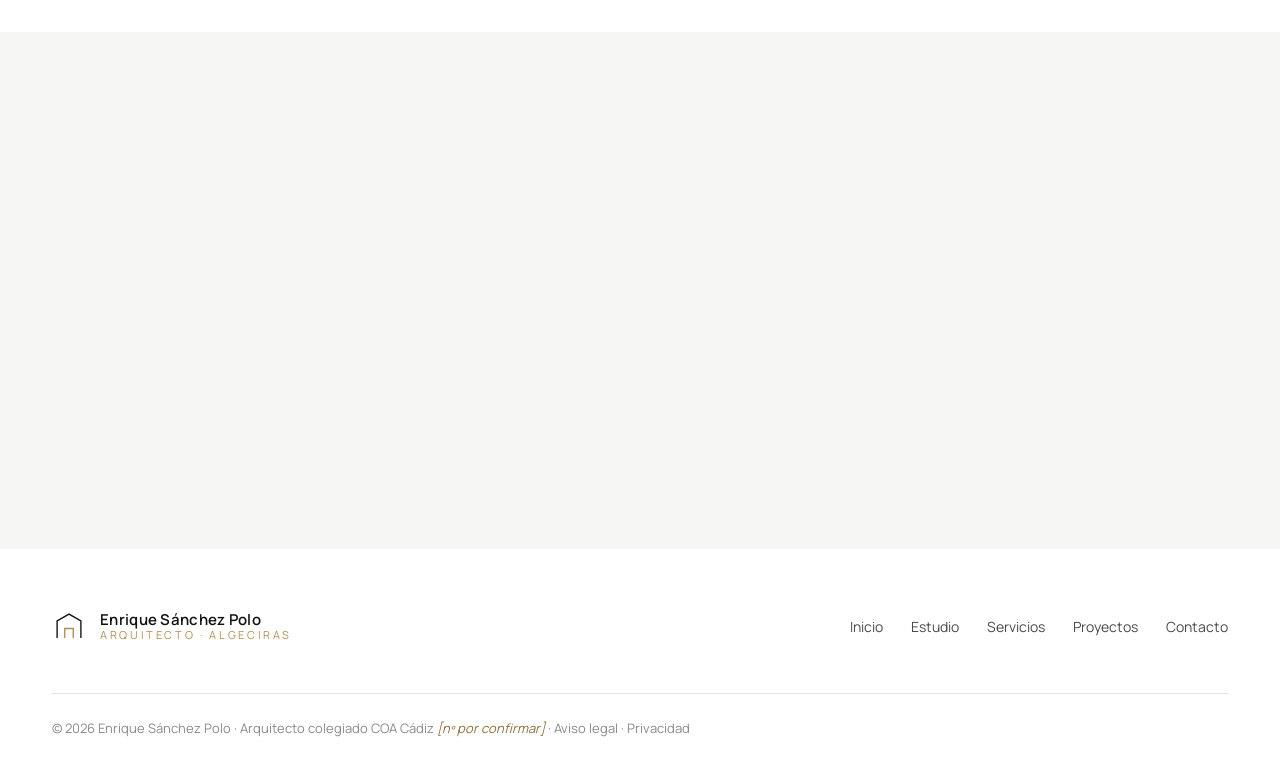
==== commit 267a700f: "Dibujo integrado con el contenido y sin efectos de ratón - El edificio se construye a la vez que se " ====
--- a/contacto.html
+++ b/contacto.html
@@ -38,7 +38,6 @@
   <!-- Transición entre páginas -->
   <div class="curtain" aria-hidden="true"><span></span><span></span></div>
   <div class="progress" aria-hidden="true"><span></span></div>
-  <div class="cursor" aria-hidden="true"></div>
 
   <header class="nav" id="top">
     <div class="nav__inner">
@@ -120,7 +119,7 @@
           </label>
           <label>Mensaje<textarea name="mensaje" rows="5" required></textarea></label>
           <label class="check"><input type="checkbox" required> He leído y acepto la política de privacidad.</label>
-          <button type="submit" class="btn magnetic">Enviar consulta</button>
+          <button type="submit" class="btn">Enviar consulta</button>
           <p class="form__status" role="status" aria-live="polite"></p>
         </form>
       </div>
--- a/styles.css
+++ b/styles.css
@@ -345,14 +345,6 @@
 .curtain.out span { transform-origin: 50% 0; }
 html.entering .curtain span { transform: scaleY(1); transition: none; }
 
-/* Cursor personalizado */
-.cursor { display: none; }
-@media (hover: hover) and (pointer: fine) {
-  .cursor { display: block; position: fixed; top: 0; left: 0; width: 34px; height: 34px; margin: -17px 0 0 -17px; border: 1px solid var(--gold); border-radius: 50%; pointer-events: none; z-index: 80; opacity: 0; transition: width .3s var(--ease), height .3s var(--ease), margin .3s var(--ease), background .3s, opacity .3s; }
-  .cursor.is-on { opacity: 1; }
-  .cursor.is-hover { width: 64px; height: 64px; margin: -32px 0 0 -32px; background: rgba(176,141,87,.12); }
-}
-
 /* Texto que aparece palabra a palabra */
 .js [data-split] .w { display: inline-block; overflow: hidden; vertical-align: top; padding-bottom: .08em; margin-bottom: -.08em; }
 .js [data-split] .w > span { display: inline-block; transform: translateY(105%); transition: transform 1s var(--ease); transition-delay: calc(var(--i) * 55ms); }
@@ -385,22 +377,12 @@
 .crumbs a:hover { color: var(--gold); }
 .crumbs span { margin: 0 8px; color: var(--gold); }
 
-/* Pestañas de servicios */
-.chips { position: sticky; top: 76px; z-index: 40; background: rgba(255,255,255,.92); backdrop-filter: blur(10px); -webkit-backdrop-filter: blur(10px); border-bottom: 1px solid var(--line); }
-.chips__inner { display: flex; gap: 8px; overflow-x: auto; padding-top: 14px; padding-bottom: 14px; scrollbar-width: none; }
-.chips__inner::-webkit-scrollbar { display: none; }
-.chips a { flex: none; padding: 8px 16px; border: 1px solid var(--line); border-radius: 40px; font-size: 13px; font-weight: 500; color: var(--ink-2); transition: all .3s var(--ease); }
-.chips a:hover, .chips a.is-active { background: var(--ink); border-color: var(--ink); color: #fff; }
 .services--detailed .service { scroll-margin-top: 160px; }
 .service__list { list-style: none; padding: 20px 0 0; margin: 20px 0 0; border-top: 1px solid var(--line); }
 .service__list li { font-size: 14px; color: var(--ink); padding: 5px 0 5px 20px; position: relative; }
 .service__list li::before { content: ""; position: absolute; left: 0; top: 50%; width: 10px; height: 1px; background: var(--gold); }
 .service:target { background: #fcfbf8; }
 .service:target::before { width: 100%; }
-
-/* Efecto 3D en tarjetas */
-.tilt { transform-style: preserve-3d; will-change: transform; }
-.js .reveal.tilt.is-visible { transition: transform .25s ease-out, opacity .9s var(--ease), background .4s var(--ease); }
 
 /* Proyectos */
 .project__more { position: absolute; left: 20px; bottom: 18px; font-size: 12px; letter-spacing: .14em; text-transform: uppercase; font-weight: 600; color: var(--gold); opacity: 0; transform: translateY(8px); transition: all .4s var(--ease); }
@@ -420,26 +402,6 @@
 .pillar h3 { font-size: 20px; font-weight: 500; margin-bottom: 12px; }
 .pillar p { margin: 0; color: var(--ink-2); font-size: 15px; }
 
-/* ===== Edificio que se construye con el scroll ===== */
-.build { position: relative; height: 420vh; background: var(--bg-soft); border-top: 1px solid var(--line); border-bottom: 1px solid var(--line); }
-.build__sticky { position: sticky; top: 0; height: 100vh; display: flex; align-items: center; overflow: hidden; padding-top: 60px; }
-.build__grid { display: grid; grid-template-columns: 1fr 1.15fr; gap: 60px; align-items: center; }
-.build h2 { font-size: clamp(32px, 3.6vw, 50px); margin-bottom: 36px; }
-.build__phases { list-style: none; padding: 0; margin: 0 0 30px; }
-.build__phases li { display: flex; gap: 18px; padding: 14px 0; border-top: 1px solid var(--line); opacity: .35; transition: opacity .5s var(--ease); }
-.build__phases li > span { font-family: var(--serif); font-style: italic; color: var(--gold); font-size: 20px; width: 28px; flex: none; }
-.build__phases h3 { font-size: 18px; font-weight: 500; margin-bottom: 2px; }
-.build__phases p { margin: 0; font-size: 14px; color: var(--ink-2); max-height: 0; overflow: hidden; transition: max-height .5s var(--ease); }
-.build__phases li.is-done { opacity: .7; }
-.build__phases li.is-active { opacity: 1; }
-.build__phases li.is-active p { max-height: 3em; }
-.build__meter { display: flex; align-items: baseline; gap: 8px; flex-wrap: wrap; }
-.build__pct { font-size: 48px; font-weight: 300; line-height: 1; font-variant-numeric: tabular-nums; min-width: 2.2ch; }
-.build__meter small { font-size: 12px; letter-spacing: .18em; text-transform: uppercase; color: var(--ink-3); }
-.build__bar { flex-basis: 100%; height: 2px; background: var(--line); margin-top: 14px; }
-.build__bar i { display: block; height: 100%; background: var(--gold); transform-origin: 0 50%; transform: scaleX(0); }
-.build__now { display: none; }
-.build__svg { width: 100%; max-height: 76vh; }
 .build__svg .b-grid path { stroke: #e7e6e2; stroke-width: 1; fill: none; }
 .build__svg .b-ink { stroke: var(--ink); stroke-width: 1.6; fill: none; }
 .build__svg .b-gold { stroke: var(--gold); stroke-width: 2; fill: none; }
@@ -448,7 +410,7 @@
 .build__svg.is-lit .b-win[d^="M135"], .build__svg.is-lit .b-win[d^="M255"], .build__svg.is-lit .b-win[d^="M375"] { fill: rgba(201,169,110,.28); }
 .build__svg .b-crane { transition: opacity .8s; }
 .build__svg.is-lit .b-crane { opacity: 0; }
-.build__label, .build__svg .b-label { font: 600 12px var(--sans); letter-spacing: .2em; text-transform: uppercase; fill: var(--gold); opacity: 0; transition: opacity .6s; }
+.build__svg .b-label { font: 600 12px var(--sans); letter-spacing: .2em; text-transform: uppercase; fill: var(--gold); opacity: 0; transition: opacity .6s; }
 .build__svg.is-lit .b-label { opacity: 1; }
 
 /* Banda final con llamada a la acción */
@@ -459,13 +421,12 @@
 .cta-band h2 { font-size: clamp(32px, 4.4vw, 60px); max-width: 760px; }
 .btn--gold { background: var(--gold); border-color: var(--gold); }
 .btn--gold:hover { background: #fff; border-color: #fff; color: var(--ink); }
-.magnetic { transition: transform .3s var(--ease), background .3s var(--ease), color .3s var(--ease), border-color .3s var(--ease); }
 .footer { border-top: 0; }
 
 @media (prefers-reduced-motion: reduce) {
   .marquee__track, .scroll-cue span, .hero .drawing .sun { animation: none; }
   .js [data-split] .w > span { transform: none; transition: none; }
-  .intro, .curtain, .cursor { display: none !important; }
+  .intro, .curtain { display: none !important; }
 }
 
 @media (max-width: 1024px) {
@@ -483,16 +444,6 @@
   .chev { display: none; }
   .nav__links { max-height: calc(100vh - 76px); overflow-y: auto; }
   .nav__links a[data-btn] { margin-top: 20px; width: auto; border-bottom: 0; padding: 12px 22px; }
-  .build { height: 380vh; }
-  .build__sticky { padding-top: 76px; align-items: flex-start; }
-  .build__grid { grid-template-columns: 1fr; gap: 10px; }
-  .build h2 { font-size: 28px; margin-bottom: 14px; }
-  .build .eyebrow { margin-bottom: 12px; }
-  .build__phases { display: none; }
-  .build__now { display: block; margin: 0 0 8px; color: var(--gold); font-weight: 600; font-size: 15px; }
-  .build__meter { margin-bottom: 4px; }
-  .build__pct { font-size: 34px; }
-  .build__svg { max-height: 58vh; }
   .scroll-cue { display: none; }
   .hero { min-height: 0; }
 }
@@ -500,10 +451,53 @@
   .pillars { grid-template-columns: 1fr; }
   .page-hero { padding: 120px 0 60px; }
   .cta-band { padding: 80px 0; }
-  .chips { top: 76px; }
 }
 .section--dark + .cta-band { border-top: 1px solid #2a2a2a; }
 @media (max-width: 860px) {
   .nav__links a:not([data-btn])::after { display: none; }
   .nav__links a.is-active:not([data-btn]) { color: var(--gold); }
 }
+
+/* ===== Dibujo que se construye acompañando al contenido (Inicio) ===== */
+.obra { padding: 130px 0 40px; position: relative; }
+.obra__grid { display: grid; grid-template-columns: minmax(0, 1.2fr) minmax(0, 1fr); gap: 80px; }
+.obra__content { grid-column: 1; grid-row: 1; position: relative; z-index: 1; }
+.obra__art { grid-column: 2; grid-row: 1; align-self: start; position: sticky; top: 96px; height: calc(100vh - 120px); display: flex; align-items: center; pointer-events: none; }
+.obra__frame { width: 100%; }
+.obra .build__svg { width: 100%; max-height: calc(100vh - 250px); }
+.obra__meter { display: grid; grid-template-columns: 1fr auto; align-items: end; gap: 6px 20px; margin-top: 18px; padding: 0 4%; }
+.obra__label { margin: 0; font-size: 15px; font-weight: 500; }
+.obra__n { font-family: var(--serif); font-style: italic; color: var(--gold); font-size: 20px; margin-right: 8px; }
+.obra__phase { display: inline-block; transition: opacity .3s; }
+.obra__phase.is-changing { opacity: 0; }
+.obra__pct { margin: 0; font-size: 34px; font-weight: 300; line-height: 1; font-variant-numeric: tabular-nums; color: var(--ink); }
+.obra__pct .build__pct { display: inline-block; min-width: 2ch; text-align: right; }
+.build__bar { grid-column: 1 / -1; height: 2px; background: var(--line); }
+.build__bar i { display: block; height: 100%; background: var(--gold); transform-origin: 0 50%; transform: scaleX(0); }
+
+.obra__block { padding-bottom: 120px; }
+.obra__block + .obra__block { padding-top: 110px; border-top: 1px solid var(--line); }
+.obra__block h2 { font-size: clamp(30px, 3.4vw, 48px); margin-bottom: 34px; }
+.obra__text { color: var(--ink-2); font-size: 18px; }
+.obra__text strong { color: var(--ink); font-weight: 600; }
+.obra__more { display: inline-block; margin-top: 34px; }
+.services--two { grid-template-columns: repeat(2, 1fr); }
+.services--two .service { padding: 34px 28px 36px; }
+.steps--light { grid-template-columns: repeat(2, 1fr); gap: 40px 36px; }
+.steps--light li { border-top: 1px solid var(--line); }
+.steps--light .steps__n { color: var(--gold); font-size: 38px; margin-bottom: 18px; }
+.steps--light p { color: var(--ink-2); }
+.obra .clients { grid-template-columns: 1fr 1fr; }
+
+@media (max-width: 960px) {
+  .obra { padding-top: 90px; }
+  .obra__grid { grid-template-columns: 1fr; gap: 0; }
+  .obra__art { grid-column: 1; top: 76px; height: calc(100vh - 76px); opacity: .16; z-index: 0; }
+  .obra .build__svg { max-height: 80vh; }
+  .obra__meter { display: none; }
+  .obra__block { padding-bottom: 80px; }
+  .obra__block + .obra__block { padding-top: 80px; }
+}
+@media (max-width: 600px) {
+  .services--two, .steps--light, .obra .clients { grid-template-columns: 1fr; }
+}
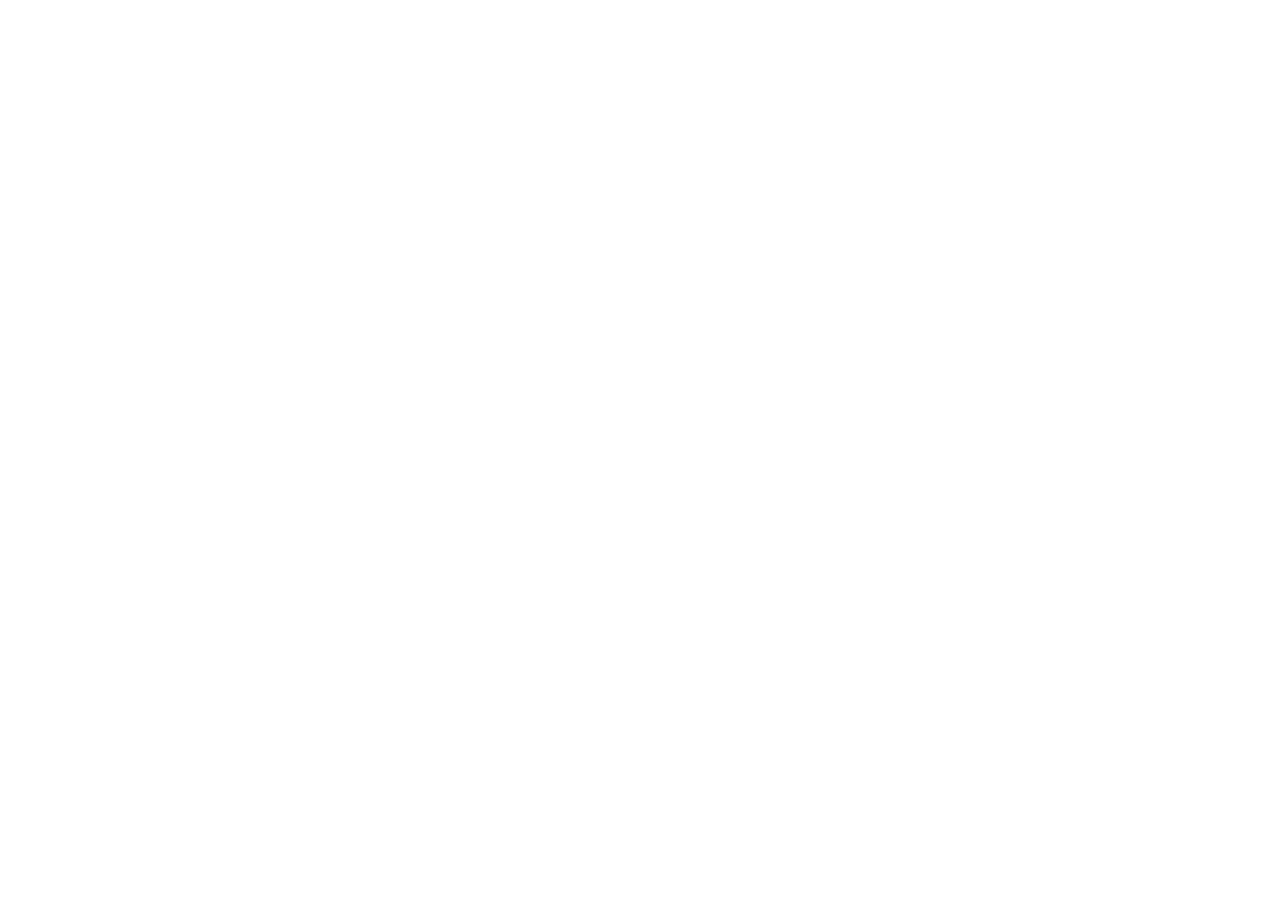
==== commit ab78877a: "Portada 3D giratoria, páginas legales, SEO, cookies y lista de calidad - Edificio 3D que gira y se c" ====
--- a/contacto.html
+++ b/contacto.html
@@ -5,29 +5,59 @@
   <meta name="viewport" content="width=device-width, initial-scale=1">
   <title>Contacto · Enrique Sánchez Polo Arquitecto</title>
   <meta name="description" content="Contacta con el estudio de arquitectura de Enrique Sánchez Polo en Algeciras. Presupuesto sin compromiso.">
+  <meta http-equiv="Content-Security-Policy" content="upgrade-insecure-requests">
+  <meta name="referrer" content="strict-origin-when-cross-origin">
+  <meta name="theme-color" content="#ffffff">
+  <link rel="canonical" href="https://carlotapalomarsanchez-beep.github.io/Enrique-Sanchez-Polo/contacto.html">
+
+  <!-- Vista previa al compartir el enlace (WhatsApp, LinkedIn, Facebook, X...) -->
+  <meta property="og:type" content="website">
+  <meta property="og:locale" content="es_ES">
+  <meta property="og:site_name" content="Enrique Sánchez Polo · Arquitecto">
+  <meta property="og:title" content="Contacto · Enrique Sánchez Polo Arquitecto">
+  <meta property="og:description" content="Contacta con el estudio de arquitectura de Enrique Sánchez Polo en Algeciras. Presupuesto sin compromiso.">
+  <meta property="og:url" content="https://carlotapalomarsanchez-beep.github.io/Enrique-Sanchez-Polo/contacto.html">
+  <meta property="og:image" content="https://carlotapalomarsanchez-beep.github.io/Enrique-Sanchez-Polo/og-image.png">
+  <meta property="og:image:width" content="1200">
+  <meta property="og:image:height" content="630">
+  <meta property="og:image:alt" content="Enrique Sánchez Polo, estudio de arquitectura en Algeciras">
+  <meta name="twitter:card" content="summary_large_image">
+  <meta name="twitter:title" content="Contacto · Enrique Sánchez Polo Arquitecto">
+  <meta name="twitter:description" content="Contacta con el estudio de arquitectura de Enrique Sánchez Polo en Algeciras. Presupuesto sin compromiso.">
+  <meta name="twitter:image" content="https://carlotapalomarsanchez-beep.github.io/Enrique-Sanchez-Polo/og-image.png">
+
+  <link rel="icon" href="favicon.svg" type="image/svg+xml">
+  <link rel="icon" href="favicon-32.png" sizes="32x32" type="image/png">
+  <link rel="apple-touch-icon" href="apple-touch-icon.png">
+  <link rel="manifest" href="site.webmanifest">
+
   <script>
-    document.documentElement.classList.add('js');
-    (function (r) {
+    (function (r, l) {
+      // Forzar HTTPS (GitHub Pages también lo fuerza desde sus ajustes)
+      if (l.protocol === 'http:' && !/^(localhost|127\.|192\.168\.)/.test(l.hostname)) l.replace('https:' + l.href.slice(5));
+      r.classList.add('js');
       var seen = false;
       try { seen = !!sessionStorage.getItem('esp-intro'); } catch (e) {}
       r.classList.add(seen ? 'entering' : 'first-visit');
       setTimeout(function () { r.classList.remove('entering'); }, 2500);
-    })(document.documentElement);
+    })(document.documentElement, location);
   </script>
   <link rel="preconnect" href="https://fonts.googleapis.com">
   <link rel="preconnect" href="https://fonts.gstatic.com" crossorigin>
-  <link href="https://fonts.googleapis.com/css2?family=Manrope:wght@300;400;500;600&family=Cormorant+Garamond:ital,wght@0,400;0,500;1,400&display=swap" rel="stylesheet">
+  <link href="https://fonts.googleapis.com/css2?family=Manrope:wght@300;400;500;600&family=Cormorant+Garamond:ital,wght@0,400;1,400&display=swap" rel="stylesheet">
   <link rel="stylesheet" href="styles.css">
-  <link rel="icon" href="data:image/svg+xml,%3Csvg xmlns='http://www.w3.org/2000/svg' viewBox='0 0 64 64'%3E%3Crect width='64' height='64' fill='%23fff'/%3E%3Cpath d='M14 50V22l18-10 18 10v28' fill='none' stroke='%23B08D57' stroke-width='3'/%3E%3Cpath d='M26 50V34h12v16' fill='none' stroke='%23111' stroke-width='3'/%3E%3C/svg%3E">
+  <script src="script.js" defer></script>
 </head>
 <body data-page="contacto">
+
+  <a href="#contenido" class="skip">Saltar al contenido</a>
 
   <!-- Animación de entrada (solo la primera visita) -->
   <div class="intro" aria-hidden="true">
     <div class="intro__panel intro__panel--a"></div>
     <div class="intro__panel intro__panel--b"></div>
     <div class="intro__content">
-      <svg class="intro__logo" viewBox="0 0 40 40"><path d="M6 34V14L20 6l14 8v20" /><path class="g" d="M15 34V23h10v11" /></svg>
+      <svg aria-hidden="true" focusable="false" class="intro__logo" viewBox="0 0 40 40"><path d="M6 34V14L20 6l14 8v20" /><path class="g" d="M15 34V23h10v11" /></svg>
       <p class="intro__name"><span>Enrique</span> <span>Sánchez</span> <span>Polo</span></p>
       <p class="intro__role">Arquitecto · Algeciras</p>
       <div class="intro__bar"><span></span></div>
@@ -41,12 +71,12 @@
 
   <header class="nav" id="top">
     <div class="nav__inner">
-      <a href="index.html" class="brand" aria-label="Inicio">
-        <span class="brand__mark" aria-hidden="true"><svg viewBox="0 0 40 40"><path d="M6 34V14L20 6l14 8v20" /><path class="g" d="M15 34V23h10v11" /></svg></span>
+      <a href="index.html" class="brand" aria-label="Enrique Sánchez Polo, arquitecto. Ir al inicio">
+        <span class="brand__mark" aria-hidden="true"><svg aria-hidden="true" focusable="false" viewBox="0 0 40 40"><path d="M6 34V14L20 6l14 8v20" /><path class="g" d="M15 34V23h10v11" /></svg></span>
         <span class="brand__text"><strong>Enrique Sánchez Polo</strong><small>Arquitecto</small></span>
       </a>
-      <button class="nav__toggle" aria-label="Abrir menú" aria-expanded="false"><span></span><span></span></button>
-      <nav class="nav__links" aria-label="Principal">
+      <button class="nav__toggle" aria-label="Abrir menú" aria-expanded="false" aria-controls="menu"><span></span><span></span></button>
+      <nav class="nav__links" id="menu" aria-label="Principal">
         <a href="index.html">Inicio</a>
         <a href="estudio.html">Estudio</a>
         <div class="nav__item has-sub">
@@ -67,12 +97,12 @@
           </div>
         </div>
         <a href="proyectos.html">Proyectos</a>
-        <a href="contacto.html" class="is-active" aria-current="page" data-btn>Contacto</a>
+        <a href="contacto.html" class="is-active" aria-current="page" data-btn>Pedir presupuesto</a>
       </nav>
     </div>
   </header>
 
-  <main>
+  <main id="contenido">
 
     <section class="page-hero">
       <div class="container page-hero__grid">
@@ -83,7 +113,7 @@
           <p class="lead reveal">Cuéntanos qué necesitas y te responderemos con una primera valoración sin compromiso.</p>
         </div>
         <div class="page-hero__art" aria-hidden="true" data-parallax="0.12">
-          <svg viewBox="0 0 400 320" class="drawing"><g class="ink"><path class="draw" d="M60 90h280v180H60z"/><path class="draw" d="M60 90l140 100 140-100"/></g><g class="gold-line"><path class="draw" d="M40 300h320"/><circle class="draw" cx="330" cy="80" r="18"/></g></svg>
+          <svg aria-hidden="true" focusable="false" viewBox="0 0 400 320" class="drawing"><g class="ink"><path class="draw" d="M60 90h280v180H60z"/><path class="draw" d="M60 90l140 100 140-100"/></g><g class="gold-line"><path class="draw" d="M40 300h320"/><circle class="draw" cx="330" cy="80" r="18"/></g></svg>
         </div>
       </div>
     </section>
@@ -95,19 +125,33 @@
           <dl class="contact__list reveal">
             <div><dt>Estudio</dt><dd>Algeciras, Cádiz<br><span class="todo">[Dirección por confirmar]</span></dd></div>
             <div><dt>Teléfono</dt><dd><a href="tel:+34000000000" class="todo">[Teléfono por confirmar]</a></dd></div>
-            <div><dt>Email</dt><dd><a href="mailto:info@enriquesanchezpolo.es" class="todo">[Email por confirmar]</a></dd></div>
+            <div><dt>Email</dt><dd><a class="js-email todo" data-u="info" data-d="enriquesanchezpolo.es" href="contacto.html#contact-form">[Email por confirmar]</a></dd></div>
             <div><dt>Horario</dt><dd>Lunes a viernes · 9:00 – 14:00 / 17:00 – 20:00</dd></div>
           </dl>
         </div>
 
-        <form class="form reveal" id="contact-form" novalidate>
+        <form class="form reveal" id="contact-form" novalidate aria-describedby="form-help">
+          <p class="form__help" id="form-help">Los campos con <span aria-hidden="true">*</span><span class="sr-only">asterisco</span> son obligatorios.</p>
           <div class="form__row">
-            <label>Nombre<input type="text" name="nombre" required autocomplete="name"></label>
-            <label>Teléfono<input type="tel" name="telefono" autocomplete="tel"></label>
-          </div>
-          <label>Email<input type="email" name="email" required autocomplete="email"></label>
-          <label>Tipo de servicio
-            <select name="servicio">
+            <div class="field">
+              <label for="f-nombre">Nombre *</label>
+              <input id="f-nombre" type="text" name="nombre" required minlength="2" maxlength="80" autocomplete="name" aria-describedby="e-nombre">
+              <p class="field__error" id="e-nombre"></p>
+            </div>
+            <div class="field">
+              <label for="f-telefono">Teléfono</label>
+              <input id="f-telefono" type="tel" name="telefono" maxlength="20" pattern="[+0-9 ()-]{9,20}" autocomplete="tel" inputmode="tel" aria-describedby="e-telefono">
+              <p class="field__error" id="e-telefono"></p>
+            </div>
+          </div>
+          <div class="field">
+            <label for="f-email">Email *</label>
+            <input id="f-email" type="email" name="email" required maxlength="120" autocomplete="email" aria-describedby="e-email">
+            <p class="field__error" id="e-email"></p>
+          </div>
+          <div class="field">
+            <label for="f-servicio">Tipo de servicio</label>
+            <select id="f-servicio" name="servicio">
               <option>Proyecto de edificación</option>
               <option>Tasación / valoración</option>
               <option>Infraestructura eléctrica</option>
@@ -116,10 +160,23 @@
               <option>Peritación o informe</option>
               <option>Otro</option>
             </select>
-          </label>
-          <label>Mensaje<textarea name="mensaje" rows="5" required></textarea></label>
-          <label class="check"><input type="checkbox" required> He leído y acepto la política de privacidad.</label>
+          </div>
+          <div class="field">
+            <label for="f-mensaje">Mensaje *</label>
+            <textarea id="f-mensaje" name="mensaje" rows="5" required minlength="10" maxlength="2000" aria-describedby="e-mensaje"></textarea>
+            <p class="field__error" id="e-mensaje"></p>
+          </div>
+          <!-- Antispam: campo trampa invisible para personas -->
+          <div class="hp" aria-hidden="true">
+            <label for="f-web">No rellenar</label>
+            <input id="f-web" type="text" name="web" tabindex="-1" autocomplete="off">
+          </div>
+          <div class="field">
+            <label class="check" for="f-privacidad"><input id="f-privacidad" type="checkbox" name="privacidad" required aria-describedby="e-privacidad"> <span>He leído y acepto la <a href="privacidad.html">política de privacidad</a>. *</span></label>
+            <p class="field__error" id="e-privacidad"></p>
+          </div>
           <button type="submit" class="btn">Enviar consulta</button>
+          <p class="form__legal"><strong>Información básica sobre protección de datos.</strong> Responsable: Enrique Sánchez Polo. Finalidad: responder a tu consulta y, en su caso, preparar un presupuesto. Legitimación: tu consentimiento. Destinatarios: no se ceden datos a terceros salvo obligación legal. Derechos: acceso, rectificación, supresión y otros, como se explica en la <a href="privacidad.html">política de privacidad</a>.</p>
           <p class="form__status" role="status" aria-live="polite"></p>
         </form>
       </div>
@@ -150,16 +207,29 @@
   <footer class="footer">
     <div class="container footer__inner">
       <div class="brand brand--footer">
-        <span class="brand__mark" aria-hidden="true"><svg viewBox="0 0 40 40"><path d="M6 34V14L20 6l14 8v20" /><path class="g" d="M15 34V23h10v11" /></svg></span>
+        <span class="brand__mark" aria-hidden="true"><svg aria-hidden="true" focusable="false" viewBox="0 0 40 40"><path d="M6 34V14L20 6l14 8v20" /><path class="g" d="M15 34V23h10v11" /></svg></span>
         <span class="brand__text"><strong>Enrique Sánchez Polo</strong><small>Arquitecto · Algeciras</small></span>
       </div>
       <nav class="footer__links" aria-label="Pie">
         <a href="index.html">Inicio</a><a href="estudio.html">Estudio</a><a href="servicios.html">Servicios</a><a href="proyectos.html">Proyectos</a><a href="contacto.html">Contacto</a>
       </nav>
-      <p class="footer__legal">© <span id="year"></span> Enrique Sánchez Polo · Arquitecto colegiado COA Cádiz <span class="todo">[nº por confirmar]</span> · <a href="#">Aviso legal</a> · <a href="#">Privacidad</a></p>
+      <div class="footer__legal">
+        <p>© <span id="year">2026</span> Enrique Sánchez Polo · Arquitecto colegiado en el COA de Cádiz <span class="todo">[nº por confirmar]</span></p>
+        <p class="footer__legal-links"><a href="aviso-legal.html">Aviso legal y condiciones de uso</a><a href="privacidad.html">Privacidad</a><a href="cookies.html">Cookies</a><button type="button" class="link-btn" data-cookie-settings>Preferencias de cookies</button></p>
+      </div>
     </div>
   </footer>
 
-  <script src="script.js"></script>
+  <!-- Botón fijo de presupuesto (móvil) -->
+  <a href="contacto.html" class="fab-cta">Pedir presupuesto <span aria-hidden="true">→</span></a>
+
+  <!-- Aviso de cookies -->
+  <div class="cookie" role="dialog" aria-live="polite" aria-label="Aviso de cookies" hidden>
+    <p><strong>Tu privacidad importa.</strong> Usamos cookies analíticas (Google Analytics) solo si las aceptas, para saber cómo se usa la web y mejorarla. <a href="cookies.html">Más información</a>.</p>
+    <div class="cookie__actions">
+      <button type="button" class="btn btn--small btn--ghost" data-cookie="reject">Rechazar</button>
+      <button type="button" class="btn btn--small" data-cookie="accept">Aceptar</button>
+    </div>
+  </div>
 </body>
 </html>
--- a/styles.css
+++ b/styles.css
@@ -4,11 +4,12 @@
   --bg-dark: #121212;
   --ink: #111111;
   --ink-2: #4a4a4a;
-  --ink-3: #8a8a8a;
+  --ink-3: #6b6b6b;
   --line: #e4e4e1;
   --gold: #b08d57;
   --gold-2: #c9a96e;
   --gold-dark: #8f6f3e;
+  --gold-ink: #8a6a35; /* dorado para textos: contraste 5:1 sobre blanco */
   --radius: 2px;
   --sans: "Manrope", system-ui, -apple-system, "Segoe UI", sans-serif;
   --serif: "Cormorant Garamond", Georgia, serif;
@@ -35,15 +36,15 @@
 p { margin: 0 0 1.1em; }
 
 .container { width: 100%; max-width: var(--max); margin: 0 auto; padding: 0 32px; }
-.gold { color: var(--gold); }
+.gold { color: var(--gold-ink); }
 .muted { color: var(--ink-2); }
-.todo { color: var(--gold-dark); font-style: italic; }
+.todo { color: var(--gold-ink); font-style: italic; }
 
 .eyebrow {
   font-size: 12px;
   letter-spacing: 0.22em;
   text-transform: uppercase;
-  color: var(--gold);
+  color: var(--gold-ink);
   font-weight: 600;
   margin-bottom: 22px;
   display: flex;
@@ -63,10 +64,10 @@
   cursor: pointer;
   transition: background .3s var(--ease), color .3s var(--ease), border-color .3s var(--ease);
 }
-.btn:hover { background: var(--gold); border-color: var(--gold); }
+.btn:hover { background: var(--gold); border-color: var(--gold-ink); }
 .btn--small { padding: 11px 20px; font-size: 12px; }
 .link-arrow { font-weight: 500; font-size: 15px; border-bottom: 1px solid var(--gold); padding-bottom: 4px; transition: color .3s; }
-.link-arrow:hover { color: var(--gold); }
+.link-arrow:hover { color: var(--gold-ink); }
 .link-arrow span { display: inline-block; transition: transform .3s var(--ease); }
 .link-arrow:hover span { transform: translateX(4px); }
 
@@ -86,7 +87,7 @@
 .brand__mark .g { stroke: var(--gold); }
 .brand__text { display: flex; flex-direction: column; line-height: 1.15; }
 .brand__text strong { font-weight: 600; font-size: 15px; letter-spacing: 0.02em; }
-.brand__text small { font-size: 11px; letter-spacing: 0.24em; text-transform: uppercase; color: var(--gold); }
+.brand__text small { font-size: 11px; letter-spacing: 0.24em; text-transform: uppercase; color: var(--gold-ink); }
 .nav__links { display: flex; align-items: center; gap: 34px; font-size: 14px; font-weight: 500; }
 .nav__links a:not(.btn) { color: var(--ink-2); position: relative; transition: color .3s; }
 .nav__links a:not(.btn)::after { content: ""; position: absolute; left: 0; bottom: -6px; width: 0; height: 1px; background: var(--gold); transition: width .3s var(--ease); }
@@ -124,7 +125,7 @@
 .stats { list-style: none; margin: 90px 0 0; padding: 40px 0 0; border-top: 1px solid var(--line); display: grid; grid-template-columns: repeat(4, 1fr); gap: 30px; }
 .stats li { display: flex; flex-direction: column; gap: 8px; }
 .stats strong { font-size: clamp(30px, 3.4vw, 46px); font-weight: 300; line-height: 1; letter-spacing: -0.02em; }
-.stats strong .gold { font-size: inherit; color: var(--gold); }
+.stats strong .gold { font-size: inherit; color: var(--gold-ink); }
 .stats li > span { font-size: 13px; color: var(--ink-3); letter-spacing: 0.04em; }
 
 /* Secciones */
@@ -154,10 +155,10 @@
 .service::before { content: ""; position: absolute; left: 0; top: 0; height: 2px; width: 0; background: var(--gold); transition: width .5s var(--ease); }
 .service:hover::before { width: 100%; }
 .service:hover { background: #fcfbf8; }
-.service__num { font-family: var(--serif); font-size: 22px; color: var(--gold); font-style: italic; }
+.service__num { font-family: var(--serif); font-size: 22px; color: var(--gold-ink); font-style: italic; }
 .service h3 { font-size: 23px; font-weight: 500; margin: 18px 0 14px; letter-spacing: -0.01em; }
 .service p { color: var(--ink-2); font-size: 15.5px; margin: 0; }
-.service--featured h3::after { content: "Especialidad"; display: inline-block; margin-left: 10px; vertical-align: middle; font: 600 10px var(--sans); letter-spacing: .18em; text-transform: uppercase; color: var(--gold); border: 1px solid var(--gold); padding: 4px 8px; }
+.service--featured h3::after { content: "Especialidad"; display: inline-block; margin-left: 10px; vertical-align: middle; font: 600 10px var(--sans); letter-spacing: .18em; text-transform: uppercase; color: var(--gold-ink); border: 1px solid var(--gold); padding: 4px 8px; }
 
 /* Tipologías */
 .filters { display: flex; gap: 6px; flex-wrap: wrap; }
@@ -172,7 +173,7 @@
 .project:hover .project__img svg { transform: scale(1.05); }
 .project__img .ink { stroke: var(--ink); stroke-width: 1.4; fill: none; }
 .project__img .gold-stroke { stroke: var(--gold); stroke-width: 2; fill: none; }
-.project__meta { display: flex; gap: 14px; font-size: 11px; letter-spacing: .18em; text-transform: uppercase; color: var(--gold); font-weight: 600; margin-bottom: 10px; }
+.project__meta { display: flex; gap: 14px; font-size: 11px; letter-spacing: .18em; text-transform: uppercase; color: var(--gold-ink); font-weight: 600; margin-bottom: 10px; }
 .project__meta span + span { color: var(--ink-3); }
 .project h3 { font-size: 22px; font-weight: 500; margin-bottom: 10px; letter-spacing: -0.01em; }
 .project p { color: var(--ink-2); font-size: 15.5px; margin: 0; }
@@ -201,9 +202,9 @@
 .contact { display: grid; grid-template-columns: 1fr 1.1fr; gap: 90px; }
 .contact__list { margin: 50px 0 0; }
 .contact__list div { display: grid; grid-template-columns: 110px 1fr; padding: 18px 0; border-bottom: 1px solid var(--line); }
-.contact__list dt { font-size: 12px; letter-spacing: .18em; text-transform: uppercase; color: var(--gold); font-weight: 600; padding-top: 3px; }
+.contact__list dt { font-size: 12px; letter-spacing: .18em; text-transform: uppercase; color: var(--gold-ink); font-weight: 600; padding-top: 3px; }
 .contact__list dd { margin: 0; color: var(--ink); }
-.contact__list a:hover { color: var(--gold); }
+.contact__list a:hover { color: var(--gold-ink); }
 
 .form { display: flex; flex-direction: column; gap: 22px; padding: 50px; background: var(--bg-soft); }
 .form__row { display: grid; grid-template-columns: 1fr 1fr; gap: 22px; }
@@ -215,19 +216,21 @@
   width: 100%;
 }
 .form textarea { resize: vertical; }
-.form input:focus, .form select:focus, .form textarea:focus { border-color: var(--gold); }
+.form input:focus, .form select:focus, .form textarea:focus { border-color: var(--gold-ink); }
 .form .check { flex-direction: row; align-items: center; gap: 10px; text-transform: none; letter-spacing: 0; font-weight: 400; font-size: 14px; }
-.form .check input { width: 18px; height: 18px; accent-color: var(--gold); }
+.form .check input { width: 18px; height: 18px; accent-color: var(--gold-ink); }
 .form .btn { align-self: flex-start; }
-.form__status { margin: 0; font-size: 14px; color: var(--gold-dark); min-height: 1.4em; }
+.form__status { margin: 0; font-size: 15px; color: var(--ink); min-height: 1.4em; }
+.form__status.is-error { color: #a12d24; }
+.form__status.is-ok { color: #2f6b3a; }
 
 /* Footer */
 .footer { border-top: 1px solid var(--line); padding: 60px 0 40px; }
 .footer__inner { display: grid; grid-template-columns: 1fr auto; gap: 30px; align-items: center; }
 .footer__links { display: flex; gap: 28px; font-size: 14px; color: var(--ink-2); }
-.footer__links a:hover { color: var(--gold); }
+.footer__links a:hover { color: var(--gold-ink); }
 .footer__legal { grid-column: 1 / -1; margin: 20px 0 0; padding-top: 24px; border-top: 1px solid var(--line); font-size: 13px; color: var(--ink-3); }
-.footer__legal a:hover { color: var(--gold); }
+.footer__legal a:hover { color: var(--gold-ink); }
 
 /* Animación de entrada */
 .js .reveal { opacity: 0; transform: translateY(24px); transition: opacity .9s var(--ease), transform .9s var(--ease); }
@@ -292,18 +295,18 @@
   border-radius: var(--radius); transition: background .3s var(--ease);
 }
 .nav__links a[data-btn]::after { display: none; }
-.nav__links a[data-btn]:hover, .nav__links a[data-btn].is-active { background: var(--gold); color: #fff; }
+.nav__links a[data-btn]:hover, .nav__links a[data-btn].is-active { background: var(--gold-ink); color: #fff; }
 .nav__item { position: relative; }
 .chev { display: inline-block; width: 6px; height: 6px; border-right: 1.5px solid currentColor; border-bottom: 1.5px solid currentColor; transform: translateY(-3px) rotate(45deg); margin-left: 6px; transition: transform .3s var(--ease); }
 .has-sub:hover .chev, .has-sub:focus-within .chev { transform: translateY(0) rotate(225deg); }
 .sub { position: absolute; top: 100%; left: 50%; padding-top: 22px; transform: translate(-50%, 10px); opacity: 0; visibility: hidden; transition: opacity .3s, transform .4s var(--ease), visibility .3s; }
 .has-sub:hover .sub, .has-sub:focus-within .sub { opacity: 1; visibility: visible; transform: translate(-50%, 0); }
 .sub__inner { background: #fff; border: 1px solid var(--line); box-shadow: 0 24px 60px rgba(17,17,17,.08); padding: 22px 26px; min-width: 300px; display: flex; flex-direction: column; }
-.sub__title { font-size: 11px; letter-spacing: .22em; text-transform: uppercase; color: var(--gold); font-weight: 600; margin: 0 0 8px; }
+.sub__title { font-size: 11px; letter-spacing: .22em; text-transform: uppercase; color: var(--gold-ink); font-weight: 600; margin: 0 0 8px; }
 .nav__links .sub a { padding: 9px 0; font-size: 14px; color: var(--ink-2); border-bottom: 1px solid var(--line); transition: color .25s, padding-left .3s var(--ease); }
 .nav__links .sub a::after { display: none; }
 .nav__links .sub a:hover { color: var(--ink); padding-left: 8px; }
-.nav__links .sub a.sub__all { border: 0; color: var(--gold); font-weight: 600; margin-top: 6px; }
+.nav__links .sub a.sub__all { border: 0; color: var(--gold-ink); font-weight: 600; margin-top: 6px; }
 
 /* Barra de progreso de lectura */
 .progress { position: fixed; top: 0; left: 0; right: 0; height: 2px; z-index: 60; pointer-events: none; }
@@ -322,7 +325,7 @@
 .intro__name { margin: 0; font-size: clamp(26px, 4vw, 42px); font-weight: 300; letter-spacing: -.01em; overflow: hidden; }
 .intro__name span { display: inline-block; transform: translateY(110%); animation: rise .9s var(--ease) forwards; }
 .intro__name span:nth-child(2) { animation-delay: .12s; }
-.intro__name span:nth-child(3) { animation-delay: .24s; color: var(--gold); font-family: var(--serif); font-style: italic; font-weight: 400; }
+.intro__name span:nth-child(3) { animation-delay: .24s; color: var(--gold-ink); font-family: var(--serif); font-style: italic; font-weight: 400; }
 .intro__role { margin: 10px 0 30px; font-size: 11px; letter-spacing: .32em; text-transform: uppercase; color: var(--ink-3); opacity: 0; animation: fade .8s .6s forwards; }
 .intro__bar { width: 200px; height: 1px; background: var(--line); margin: 0 auto; overflow: hidden; }
 .intro__bar span { display: block; height: 100%; background: var(--gold); transform-origin: 0 50%; transform: scaleX(0); }
@@ -363,8 +366,8 @@
 .marquee__track { display: flex; width: max-content; animation: marquee 40s linear infinite; }
 .marquee:hover .marquee__track { animation-play-state: paused; }
 .marquee span { font-size: clamp(22px, 2.6vw, 36px); font-weight: 300; letter-spacing: -.01em; white-space: nowrap; padding: 0 34px; color: var(--ink); }
-.marquee span:nth-of-type(even) { font-family: var(--serif); font-style: italic; color: var(--gold); }
-.marquee i { font-style: normal; color: var(--gold); font-size: 14px; align-self: center; }
+.marquee span:nth-of-type(even) { font-family: var(--serif); font-style: italic; color: var(--gold-ink); }
+.marquee i { font-style: normal; color: var(--gold-ink); font-size: 14px; align-self: center; }
 @keyframes marquee { to { transform: translateX(-50%); } }
 
 /* Cabecera de páginas interiores */
@@ -374,8 +377,8 @@
 .page-hero .lead { margin-bottom: 0; }
 .page-hero__art .ink path, .page-hero__art .ink circle { stroke: var(--ink); stroke-width: 1.4; fill: none; }
 .crumbs { font-size: 13px; color: var(--ink-3); margin-bottom: 30px; }
-.crumbs a:hover { color: var(--gold); }
-.crumbs span { margin: 0 8px; color: var(--gold); }
+.crumbs a:hover { color: var(--gold-ink); }
+.crumbs span { margin: 0 8px; color: var(--gold-ink); }
 
 .services--detailed .service { scroll-margin-top: 160px; }
 .service__list { list-style: none; padding: 20px 0 0; margin: 20px 0 0; border-top: 1px solid var(--line); }
@@ -385,7 +388,7 @@
 .service:target::before { width: 100%; }
 
 /* Proyectos */
-.project__more { position: absolute; left: 20px; bottom: 18px; font-size: 12px; letter-spacing: .14em; text-transform: uppercase; font-weight: 600; color: var(--gold); opacity: 0; transform: translateY(8px); transition: all .4s var(--ease); }
+.project__more { position: absolute; left: 20px; bottom: 18px; font-size: 12px; letter-spacing: .14em; text-transform: uppercase; font-weight: 600; color: var(--gold-ink); opacity: 0; transform: translateY(8px); transition: all .4s var(--ease); }
 .project:hover .project__more { opacity: 1; transform: none; }
 .project__img::after { content: ""; position: absolute; inset: 0; border: 1px solid var(--gold); opacity: 0; transform: scale(.96); transition: all .5s var(--ease); }
 .project:hover .project__img::after { opacity: 1; transform: scale(1); }
@@ -410,7 +413,7 @@
 .build__svg.is-lit .b-win[d^="M135"], .build__svg.is-lit .b-win[d^="M255"], .build__svg.is-lit .b-win[d^="M375"] { fill: rgba(201,169,110,.28); }
 .build__svg .b-crane { transition: opacity .8s; }
 .build__svg.is-lit .b-crane { opacity: 0; }
-.build__svg .b-label { font: 600 12px var(--sans); letter-spacing: .2em; text-transform: uppercase; fill: var(--gold); opacity: 0; transition: opacity .6s; }
+.build__svg .b-label { font: 600 12px var(--sans); letter-spacing: .2em; text-transform: uppercase; fill: var(--gold-ink); opacity: 0; transition: opacity .6s; }
 .build__svg.is-lit .b-label { opacity: 1; }
 
 /* Banda final con llamada a la acción */
@@ -419,7 +422,7 @@
 .cta-band::after { content: ""; position: absolute; right: -40px; top: -40px; width: 260px; height: 260px; border: 1px solid rgba(201,169,110,.2); border-radius: 50%; }
 .cta-band__inner { display: flex; align-items: center; justify-content: space-between; gap: 40px; flex-wrap: wrap; position: relative; z-index: 1; }
 .cta-band h2 { font-size: clamp(32px, 4.4vw, 60px); max-width: 760px; }
-.btn--gold { background: var(--gold); border-color: var(--gold); }
+.btn--gold { background: var(--gold); border-color: var(--gold-ink); }
 .btn--gold:hover { background: #fff; border-color: #fff; color: var(--ink); }
 .footer { border-top: 0; }
 
@@ -455,7 +458,7 @@
 .section--dark + .cta-band { border-top: 1px solid #2a2a2a; }
 @media (max-width: 860px) {
   .nav__links a:not([data-btn])::after { display: none; }
-  .nav__links a.is-active:not([data-btn]) { color: var(--gold); }
+  .nav__links a.is-active:not([data-btn]) { color: var(--gold-ink); }
 }
 
 /* ===== Dibujo que se construye acompañando al contenido (Inicio) ===== */
@@ -467,7 +470,7 @@
 .obra .build__svg { width: 100%; max-height: calc(100vh - 250px); }
 .obra__meter { display: grid; grid-template-columns: 1fr auto; align-items: end; gap: 6px 20px; margin-top: 18px; padding: 0 4%; }
 .obra__label { margin: 0; font-size: 15px; font-weight: 500; }
-.obra__n { font-family: var(--serif); font-style: italic; color: var(--gold); font-size: 20px; margin-right: 8px; }
+.obra__n { font-family: var(--serif); font-style: italic; color: var(--gold-ink); font-size: 20px; margin-right: 8px; }
 .obra__phase { display: inline-block; transition: opacity .3s; }
 .obra__phase.is-changing { opacity: 0; }
 .obra__pct { margin: 0; font-size: 34px; font-weight: 300; line-height: 1; font-variant-numeric: tabular-nums; color: var(--ink); }
@@ -485,7 +488,7 @@
 .services--two .service { padding: 34px 28px 36px; }
 .steps--light { grid-template-columns: repeat(2, 1fr); gap: 40px 36px; }
 .steps--light li { border-top: 1px solid var(--line); }
-.steps--light .steps__n { color: var(--gold); font-size: 38px; margin-bottom: 18px; }
+.steps--light .steps__n { color: var(--gold-ink); font-size: 38px; margin-bottom: 18px; }
 .steps--light p { color: var(--ink-2); }
 .obra .clients { grid-template-columns: 1fr 1fr; }
 
@@ -501,3 +504,102 @@
 @media (max-width: 600px) {
   .services--two, .steps--light, .obra .clients { grid-template-columns: 1fr; }
 }
+
+/* ===== v4: portada 3D, accesibilidad, formularios, cookies, legales ===== */
+:focus-visible { outline: 2px solid var(--gold-ink); outline-offset: 3px; }
+.skip { position: absolute; left: 16px; top: -60px; z-index: 200; background: var(--ink); color: #fff; padding: 10px 16px; font-size: 14px; transition: top .2s; }
+.skip:focus { top: 12px; }
+.sr-only { position: absolute; width: 1px; height: 1px; padding: 0; margin: -1px; overflow: hidden; clip: rect(0 0 0 0); white-space: nowrap; border: 0; }
+.link-btn { background: none; border: 0; padding: 0; font: inherit; color: inherit; cursor: pointer; text-decoration: underline; text-underline-offset: 3px; }
+.link-btn:hover { color: var(--gold-ink); }
+.btn--ghost { background: transparent; color: var(--ink); }
+.btn--ghost:hover { color: #fff; }
+
+/* Portada: modelo 3D que gira y se construye */
+.journey { padding: 76px 0 40px; position: relative; }
+.journey__grid { display: grid; grid-template-columns: minmax(0, 1.15fr) minmax(0, 1fr); gap: 70px; }
+.journey__content { grid-column: 1; grid-row: 1; position: relative; z-index: 1; }
+.journey__art { grid-column: 2; grid-row: 1; align-self: start; position: sticky; top: 76px; height: calc(100vh - 76px); display: flex; flex-direction: column; justify-content: center; pointer-events: none; }
+.journey__art::before { content: ""; position: absolute; inset: 4% -40vw 4% 6%; background: var(--bg-soft); z-index: -1; }
+.model { width: 100%; height: min(70vh, 640px); display: block; }
+.journey__meter { display: grid; grid-template-columns: 1fr auto; align-items: end; gap: 6px 20px; padding: 0 6% 0 12%; margin-top: 10px; }
+.journey__hero { min-height: calc(100vh - 76px); display: flex; flex-direction: column; justify-content: center; padding: 60px 0 70px; margin-bottom: 40px; border-bottom: 1px solid var(--line); }
+.journey__hero h1 { font-size: clamp(40px, 5.2vw, 76px); margin-bottom: 28px; }
+.journey__hero h1 .gold { font-family: var(--serif); font-style: italic; font-weight: 400; letter-spacing: -0.01em; }
+.journey__hero .stats { grid-template-columns: repeat(2, 1fr); margin-top: 60px; gap: 28px 30px; }
+.journey .obra__block:first-of-type { padding-top: 80px; }
+
+@media (max-width: 960px) {
+  .journey__grid { grid-template-columns: 1fr; gap: 0; }
+  .journey__art { grid-column: 1; opacity: .4; z-index: 0; }
+  .journey__art::before { display: none; }
+  .journey__meter { display: none; }
+  .model { height: 76vh; }
+  .journey__hero { min-height: calc(100svh - 76px); padding-top: 40px; }
+}
+
+/* Botón fijo de presupuesto en móvil */
+.fab-cta { display: none; }
+@media (max-width: 860px) {
+  .fab-cta { display: flex; align-items: center; justify-content: center; gap: 8px; position: fixed; left: 16px; right: 16px; bottom: 14px; z-index: 45; padding: 15px 20px; background: var(--ink); color: #fff; font: 600 14px var(--sans); letter-spacing: .06em; text-transform: uppercase; box-shadow: 0 12px 30px rgba(0,0,0,.18); transform: translateY(140%); transition: transform .4s var(--ease); }
+  .fab-cta.is-on { transform: none; }
+  body[data-page="contacto"] .fab-cta, body[data-page="404"] .fab-cta { display: none; }
+  .footer { padding-bottom: 100px; }
+}
+
+/* Banda CTA */
+.cta-band__sub { margin: 18px 0 0; color: #bdbdbd; font-size: 16px; }
+
+/* Formulario */
+.form__help { margin: 0; font-size: 13px; color: var(--ink-2); }
+.field { display: flex; flex-direction: column; gap: 8px; }
+.field > label { font-size: 12px; letter-spacing: .14em; text-transform: uppercase; color: var(--ink-2); font-weight: 600; }
+.field > label.check { text-transform: none; letter-spacing: 0; font-weight: 400; font-size: 14px; color: var(--ink); display: flex; gap: 10px; align-items: flex-start; }
+.field > label.check input { margin-top: 2px; flex: none; }
+.form .check a, .form__legal a { text-decoration: underline; text-underline-offset: 3px; }
+.field__error { margin: 0; font-size: 13px; color: #a12d24; min-height: 0; }
+.field__error:empty { display: none; }
+.form [aria-invalid="true"] { border-color: #a12d24; background: #fff8f7; }
+.form__legal { margin: 4px 0 0; font-size: 12.5px; line-height: 1.55; color: var(--ink-2); }
+.hp { position: absolute !important; left: -10000px; width: 1px; height: 1px; overflow: hidden; }
+.form { position: relative; }
+
+/* Aviso de cookies */
+.cookie { position: fixed; left: 24px; bottom: 24px; z-index: 70; max-width: 440px; background: #fff; border: 1px solid var(--line); box-shadow: 0 24px 60px rgba(17,17,17,.14); padding: 24px 26px; transform: translateY(20px); opacity: 0; transition: transform .5s var(--ease), opacity .5s; }
+.cookie.is-on { transform: none; opacity: 1; }
+.cookie p { margin: 0 0 18px; font-size: 14px; color: var(--ink-2); line-height: 1.6; }
+.cookie p strong { color: var(--ink); }
+.cookie a { text-decoration: underline; text-underline-offset: 3px; color: var(--ink); }
+.cookie__actions { display: flex; gap: 10px; justify-content: flex-end; }
+@media (max-width: 600px) { .cookie { left: 12px; right: 12px; bottom: 12px; max-width: none; } }
+
+/* Pie */
+.footer__legal { display: flex; flex-wrap: wrap; justify-content: space-between; gap: 10px 30px; }
+.footer__legal p { margin: 0; }
+.footer__legal-links { display: flex; flex-wrap: wrap; gap: 8px 22px; }
+.footer__legal-links .link-btn { text-decoration: none; color: var(--ink-3); font-size: 13px; }
+.footer__legal-links .link-btn:hover { color: var(--gold-ink); }
+
+/* Páginas legales */
+.page-hero--small { padding: 150px 0 60px; }
+.page-hero--small h1 { font-size: clamp(36px, 4.6vw, 60px); margin-bottom: 18px; }
+.section--legal { padding-top: 80px; }
+.legal { max-width: 820px; }
+.legal h2 { font-size: 26px; font-weight: 500; margin: 50px 0 16px; }
+.legal h2:first-child { margin-top: 0; }
+.legal p, .legal li { color: var(--ink-2); font-size: 16.5px; }
+.legal ul { padding-left: 20px; margin: 0 0 1.1em; }
+.legal li { margin-bottom: 6px; }
+.legal a:not(.btn) { color: var(--ink); text-decoration: underline; text-decoration-color: var(--gold); text-underline-offset: 3px; }
+.legal strong { color: var(--ink); font-weight: 600; }
+.table-wrap { overflow-x: auto; margin: 0 0 1.4em; border: 1px solid var(--line); }
+.legal table { width: 100%; border-collapse: collapse; font-size: 14.5px; min-width: 620px; }
+.legal th, .legal td { text-align: left; padding: 12px 14px; border-bottom: 1px solid var(--line); vertical-align: top; }
+.legal th { background: var(--bg-soft); font-size: 12px; letter-spacing: .12em; text-transform: uppercase; color: var(--ink-2); }
+
+/* 404 */
+.notfound { min-height: 100vh; display: flex; align-items: center; padding: 140px 0 80px; }
+.notfound__inner { max-width: 760px; }
+.notfound__art { width: min(360px, 80%); margin-bottom: 40px; }
+.notfound h1 { font-size: clamp(38px, 5vw, 68px); margin-bottom: 24px; }
+.notfound h1 .gold { font-family: var(--serif); font-style: italic; font-weight: 400; }
